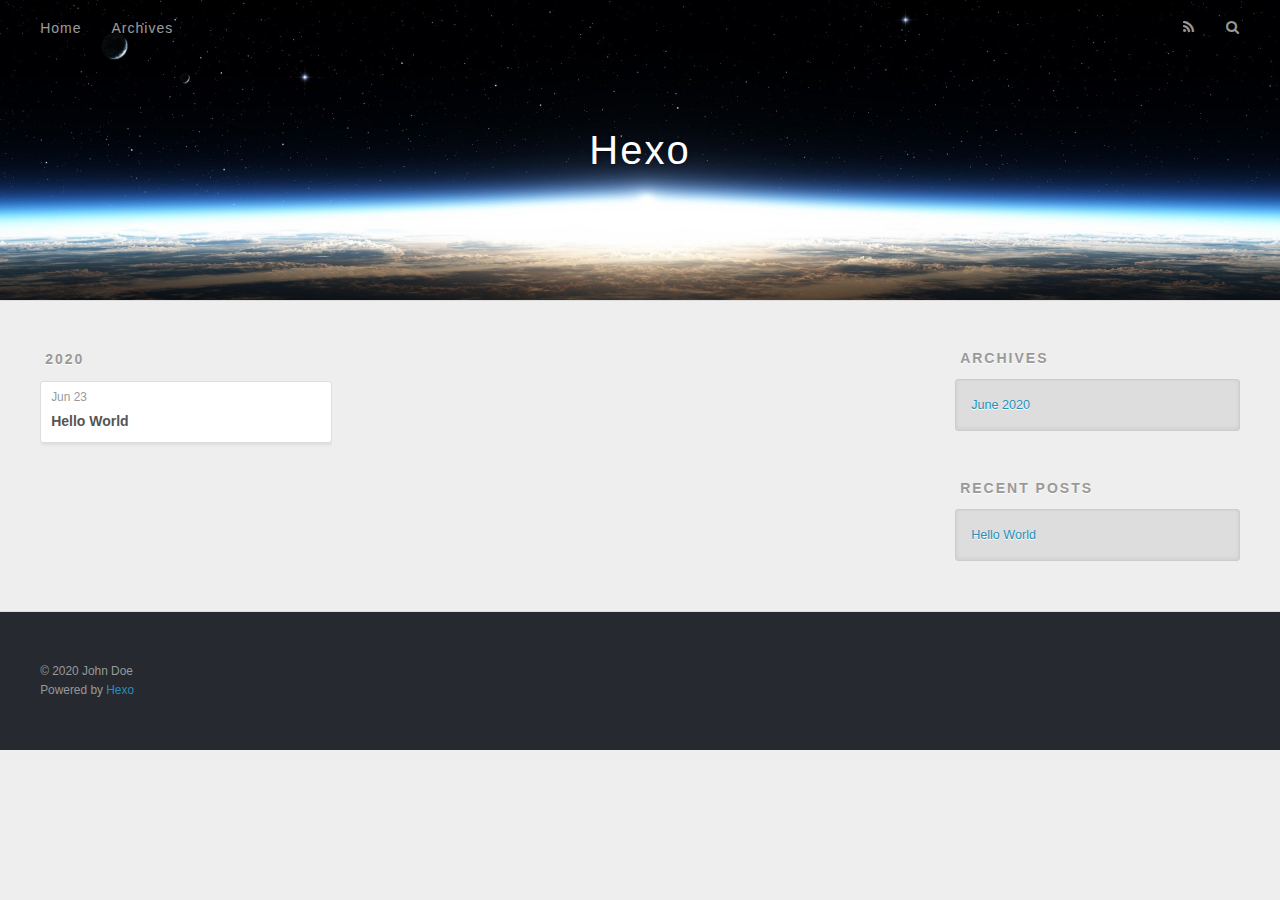
==== archives/index.html @ 2098b584 "Site updated: 2020-06-23 11:14:37" ====
<!DOCTYPE html>
<html>
<head>
  <meta charset="utf-8">
  

  
  <title>Archives | Hexo</title>
  <meta name="viewport" content="width=device-width, initial-scale=1, maximum-scale=1">
  <meta property="og:type" content="website">
<meta property="og:title" content="Hexo">
<meta property="og:url" content="http://yoursite.com/archives/index.html">
<meta property="og:site_name" content="Hexo">
<meta property="og:locale" content="en_US">
<meta property="article:author" content="John Doe">
<meta name="twitter:card" content="summary">
  
    <link rel="alternate" href="/atom.xml" title="Hexo" type="application/atom+xml">
  
  
    <link rel="icon" href="/favicon.png">
  
  
    <link href="//fonts.googleapis.com/css?family=Source+Code+Pro" rel="stylesheet" type="text/css">
  
  
<link rel="stylesheet" href="/css/style.css">

<meta name="generator" content="Hexo 4.2.1"></head>

<body>
  <div id="container">
    <div id="wrap">
      <header id="header">
  <div id="banner"></div>
  <div id="header-outer" class="outer">
    <div id="header-title" class="inner">
      <h1 id="logo-wrap">
        <a href="/" id="logo">Hexo</a>
      </h1>
      
    </div>
    <div id="header-inner" class="inner">
      <nav id="main-nav">
        <a id="main-nav-toggle" class="nav-icon"></a>
        
          <a class="main-nav-link" href="/">Home</a>
        
          <a class="main-nav-link" href="/archives">Archives</a>
        
      </nav>
      <nav id="sub-nav">
        
          <a id="nav-rss-link" class="nav-icon" href="/atom.xml" title="RSS Feed"></a>
        
        <a id="nav-search-btn" class="nav-icon" title="Search"></a>
      </nav>
      <div id="search-form-wrap">
        <form action="//google.com/search" method="get" accept-charset="UTF-8" class="search-form"><input type="search" name="q" class="search-form-input" placeholder="Search"><button type="submit" class="search-form-submit">&#xF002;</button><input type="hidden" name="sitesearch" value="http://yoursite.com"></form>
      </div>
    </div>
  </div>
</header>
      <div class="outer">
        <section id="main">
  
  
    
    
      
      
      <section class="archives-wrap">
        <div class="archive-year-wrap">
          <a href="/archives/2020" class="archive-year">2020</a>
        </div>
        <div class="archives">
    
    <article class="archive-article archive-type-post">
  <div class="archive-article-inner">
    <header class="archive-article-header">
      <a href="/2020/06/23/hello-world/" class="archive-article-date">
  <time datetime="2020-06-23T03:01:48.785Z" itemprop="datePublished">Jun 23</time>
</a>
      
  
    <h1 itemprop="name">
      <a class="archive-article-title" href="/2020/06/23/hello-world/">Hello World</a>
    </h1>
  

    </header>
  </div>
</article>
  
  
    </div></section>
  


</section>
        
          <aside id="sidebar">
  
    

  
    

  
    
  
    
  <div class="widget-wrap">
    <h3 class="widget-title">Archives</h3>
    <div class="widget">
      <ul class="archive-list"><li class="archive-list-item"><a class="archive-list-link" href="/archives/2020/06/">June 2020</a></li></ul>
    </div>
  </div>


  
    
  <div class="widget-wrap">
    <h3 class="widget-title">Recent Posts</h3>
    <div class="widget">
      <ul>
        
          <li>
            <a href="/2020/06/23/hello-world/">Hello World</a>
          </li>
        
      </ul>
    </div>
  </div>

  
</aside>
        
      </div>
      <footer id="footer">
  
  <div class="outer">
    <div id="footer-info" class="inner">
      &copy; 2020 John Doe<br>
      Powered by <a href="http://hexo.io/" target="_blank">Hexo</a>
    </div>
  </div>
</footer>
    </div>
    <nav id="mobile-nav">
  
    <a href="/" class="mobile-nav-link">Home</a>
  
    <a href="/archives" class="mobile-nav-link">Archives</a>
  
</nav>
    

<script src="//ajax.googleapis.com/ajax/libs/jquery/2.0.3/jquery.min.js"></script>


  
<link rel="stylesheet" href="/fancybox/jquery.fancybox.css">

  
<script src="/fancybox/jquery.fancybox.pack.js"></script>




<script src="/js/script.js"></script>




  </div>
</body>
</html>
---- css/style.css ----
body {
  width: 100%;
}
body:before,
body:after {
  content: "";
  display: table;
}
body:after {
  clear: both;
}
html,
body,
div,
span,
applet,
object,
iframe,
h1,
h2,
h3,
h4,
h5,
h6,
p,
blockquote,
pre,
a,
abbr,
acronym,
address,
big,
cite,
code,
del,
dfn,
em,
img,
ins,
kbd,
q,
s,
samp,
small,
strike,
strong,
sub,
sup,
tt,
var,
dl,
dt,
dd,
ol,
ul,
li,
fieldset,
form,
label,
legend,
table,
caption,
tbody,
tfoot,
thead,
tr,
th,
td {
  margin: 0;
  padding: 0;
  border: 0;
  outline: 0;
  font-weight: inherit;
  font-style: inherit;
  font-family: inherit;
  font-size: 100%;
  vertical-align: baseline;
}
body {
  line-height: 1;
  color: #000;
  background: #fff;
}
ol,
ul {
  list-style: none;
}
table {
  border-collapse: separate;
  border-spacing: 0;
  vertical-align: middle;
}
caption,
th,
td {
  text-align: left;
  font-weight: normal;
  vertical-align: middle;
}
a img {
  border: none;
}
input,
button {
  margin: 0;
  padding: 0;
}
input::-moz-focus-inner,
button::-moz-focus-inner {
  border: 0;
  padding: 0;
}
@font-face {
  font-family: FontAwesome;
  font-style: normal;
  font-weight: normal;
  src: url("fonts/fontawesome-webfont.eot?v=#4.0.3");
  src: url("fonts/fontawesome-webfont.eot?#iefix&v=#4.0.3") format("embedded-opentype"), url("fonts/fontawesome-webfont.woff?v=#4.0.3") format("woff"), url("fonts/fontawesome-webfont.ttf?v=#4.0.3") format("truetype"), url("fonts/fontawesome-webfont.svg#fontawesomeregular?v=#4.0.3") format("svg");
}
html,
body,
#container {
  height: 100%;
}
body {
  background: #eee;
  font: 14px -apple-system, BlinkMacSystemFont, "Segoe UI", "Roboto", "Oxygen", "Ubuntu", "Cantarell", "Fira Sans", "Droid Sans", "Helvetica Neue", sans-serif;
  -webkit-text-size-adjust: 100%;
}
.outer {
  max-width: 1220px;
  margin: 0 auto;
  padding: 0 20px;
}
.outer:before,
.outer:after {
  content: "";
  display: table;
}
.outer:after {
  clear: both;
}
.inner {
  display: inline;
  float: left;
  width: 98.33333333333333%;
  margin: 0 0.833333333333333%;
}
.left,
.alignleft {
  float: left;
}
.right,
.alignright {
  float: right;
}
.clear {
  clear: both;
}
#container {
  position: relative;
}
.mobile-nav-on {
  overflow: hidden;
}
#wrap {
  height: 100%;
  width: 100%;
  position: absolute;
  top: 0;
  left: 0;
  -webkit-transition: 0.2s ease-out;
  -moz-transition: 0.2s ease-out;
  -ms-transition: 0.2s ease-out;
  transition: 0.2s ease-out;
  z-index: 1;
  background: #eee;
}
.mobile-nav-on #wrap {
  left: 280px;
}
@media screen and (min-width: 768px) {
  #main {
    display: inline;
    float: left;
    width: 73.33333333333333%;
    margin: 0 0.833333333333333%;
  }
}
.article-date,
.article-category-link,
.archive-year,
.widget-title {
  text-decoration: none;
  text-transform: uppercase;
  letter-spacing: 2px;
  color: #999;
  margin-bottom: 1em;
  margin-left: 5px;
  line-height: 1em;
  text-shadow: 0 1px #fff;
  font-weight: bold;
}
.article-inner,
.archive-article-inner {
  background: #fff;
  -webkit-box-shadow: 1px 2px 3px #ddd;
  box-shadow: 1px 2px 3px #ddd;
  border: 1px solid #ddd;
  border-radius: 3px;
}
.article-entry h1,
.widget h1 {
  font-size: 2em;
}
.article-entry h2,
.widget h2 {
  font-size: 1.5em;
}
.article-entry h3,
.widget h3 {
  font-size: 1.3em;
}
.article-entry h4,
.widget h4 {
  font-size: 1.2em;
}
.article-entry h5,
.widget h5 {
  font-size: 1em;
}
.article-entry h6,
.widget h6 {
  font-size: 1em;
  color: #999;
}
.article-entry hr,
.widget hr {
  border: 1px dashed #ddd;
}
.article-entry strong,
.widget strong {
  font-weight: bold;
}
.article-entry em,
.widget em,
.article-entry cite,
.widget cite {
  font-style: italic;
}
.article-entry sup,
.widget sup,
.article-entry sub,
.widget sub {
  font-size: 0.75em;
  line-height: 0;
  position: relative;
  vertical-align: baseline;
}
.article-entry sup,
.widget sup {
  top: -0.5em;
}
.article-entry sub,
.widget sub {
  bottom: -0.2em;
}
.article-entry small,
.widget small {
  font-size: 0.85em;
}
.article-entry acronym,
.widget acronym,
.article-entry abbr,
.widget abbr {
  border-bottom: 1px dotted;
}
.article-entry ul,
.widget ul,
.article-entry ol,
.widget ol,
.article-entry dl,
.widget dl {
  margin: 0 20px;
  line-height: 1.6em;
}
.article-entry ul ul,
.widget ul ul,
.article-entry ol ul,
.widget ol ul,
.article-entry ul ol,
.widget ul ol,
.article-entry ol ol,
.widget ol ol {
  margin-top: 0;
  margin-bottom: 0;
}
.article-entry ul,
.widget ul {
  list-style: disc;
}
.article-entry ol,
.widget ol {
  list-style: decimal;
}
.article-entry dt,
.widget dt {
  font-weight: bold;
}
#header {
  height: 300px;
  position: relative;
  border-bottom: 1px solid #ddd;
}
#header:before,
#header:after {
  content: "";
  position: absolute;
  left: 0;
  right: 0;
  height: 40px;
}
#header:before {
  top: 0;
  background: -webkit-linear-gradient(rgba(0,0,0,0.2), transparent);
  background: -moz-linear-gradient(rgba(0,0,0,0.2), transparent);
  background: -ms-linear-gradient(rgba(0,0,0,0.2), transparent);
  background: linear-gradient(rgba(0,0,0,0.2), transparent);
}
#header:after {
  bottom: 0;
  background: -webkit-linear-gradient(transparent, rgba(0,0,0,0.2));
  background: -moz-linear-gradient(transparent, rgba(0,0,0,0.2));
  background: -ms-linear-gradient(transparent, rgba(0,0,0,0.2));
  background: linear-gradient(transparent, rgba(0,0,0,0.2));
}
#header-outer {
  height: 100%;
  position: relative;
}
#header-inner {
  position: relative;
  overflow: hidden;
}
#banner {
  position: absolute;
  top: 0;
  left: 0;
  width: 100%;
  height: 100%;
  background: url("images/banner.jpg") center #000;
  -webkit-background-size: cover;
  -moz-background-size: cover;
  background-size: cover;
  z-index: -1;
}
#header-title {
  text-align: center;
  height: 40px;
  position: absolute;
  top: 50%;
  left: 0;
  margin-top: -20px;
}
#logo,
#subtitle {
  text-decoration: none;
  color: #fff;
  font-weight: 300;
  text-shadow: 0 1px 4px rgba(0,0,0,0.3);
}
#logo {
  font-size: 40px;
  line-height: 40px;
  letter-spacing: 2px;
}
#subtitle {
  font-size: 16px;
  line-height: 16px;
  letter-spacing: 1px;
}
#subtitle-wrap {
  margin-top: 16px;
}
#main-nav {
  float: left;
  margin-left: -15px;
}
.nav-icon,
.main-nav-link {
  float: left;
  color: #fff;
  opacity: 0.6;
  text-decoration: none;
  text-shadow: 0 1px rgba(0,0,0,0.2);
  -webkit-transition: opacity 0.2s;
  -moz-transition: opacity 0.2s;
  -ms-transition: opacity 0.2s;
  transition: opacity 0.2s;
  display: block;
  padding: 20px 15px;
}
.nav-icon:hover,
.main-nav-link:hover {
  opacity: 1;
}
.nav-icon {
  font-family: FontAwesome;
  text-align: center;
  font-size: 14px;
  width: 14px;
  height: 14px;
  padding: 20px 15px;
  position: relative;
  cursor: pointer;
}
.main-nav-link {
  font-weight: 300;
  letter-spacing: 1px;
}
@media screen and (max-width: 479px) {
  .main-nav-link {
    display: none;
  }
}
#main-nav-toggle {
  display: none;
}
#main-nav-toggle:before {
  content: "\f0c9";
}
@media screen and (max-width: 479px) {
  #main-nav-toggle {
    display: block;
  }
}
#sub-nav {
  float: right;
  margin-right: -15px;
}
#nav-rss-link:before {
  content: "\f09e";
}
#nav-search-btn:before {
  content: "\f002";
}
#search-form-wrap {
  position: absolute;
  top: 15px;
  width: 150px;
  height: 30px;
  right: -150px;
  opacity: 0;
  -webkit-transition: 0.2s ease-out;
  -moz-transition: 0.2s ease-out;
  -ms-transition: 0.2s ease-out;
  transition: 0.2s ease-out;
}
#search-form-wrap.on {
  opacity: 1;
  right: 0;
}
@media screen and (max-width: 479px) {
  #search-form-wrap {
    width: 100%;
    right: -100%;
  }
}
.search-form {
  position: absolute;
  top: 0;
  left: 0;
  right: 0;
  background: #fff;
  padding: 5px 15px;
  border-radius: 15px;
  -webkit-box-shadow: 0 0 10px rgba(0,0,0,0.3);
  box-shadow: 0 0 10px rgba(0,0,0,0.3);
}
.search-form-input {
  border: none;
  background: none;
  color: #555;
  width: 100%;
  font: 13px -apple-system, BlinkMacSystemFont, "Segoe UI", "Roboto", "Oxygen", "Ubuntu", "Cantarell", "Fira Sans", "Droid Sans", "Helvetica Neue", sans-serif;
  outline: none;
}
.search-form-input::-webkit-search-results-decoration,
.search-form-input::-webkit-search-cancel-button {
  -webkit-appearance: none;
}
.search-form-submit {
  position: absolute;
  top: 50%;
  right: 10px;
  margin-top: -7px;
  font: 13px FontAwesome;
  border: none;
  background: none;
  color: #bbb;
  cursor: pointer;
}
.search-form-submit:hover,
.search-form-submit:focus {
  color: #777;
}
.article {
  margin: 50px 0;
}
.article-inner {
  overflow: hidden;
}
.article-meta:before,
.article-meta:after {
  content: "";
  display: table;
}
.article-meta:after {
  clear: both;
}
.article-date {
  float: left;
}
.article-category {
  float: left;
  line-height: 1em;
  color: #ccc;
  text-shadow: 0 1px #fff;
  margin-left: 8px;
}
.article-category:before {
  content: "\2022";
}
.article-category-link {
  margin: 0 12px 1em;
}
.article-header {
  padding: 20px 20px 0;
}
.article-title {
  text-decoration: none;
  font-size: 2em;
  font-weight: bold;
  color: #555;
  line-height: 1.1em;
  -webkit-transition: color 0.2s;
  -moz-transition: color 0.2s;
  -ms-transition: color 0.2s;
  transition: color 0.2s;
}
a.article-title:hover {
  color: #258fb8;
}
.article-entry {
  color: #555;
  padding: 0 20px;
}
.article-entry:before,
.article-entry:after {
  content: "";
  display: table;
}
.article-entry:after {
  clear: both;
}
.article-entry p,
.article-entry table {
  line-height: 1.6em;
  margin: 1.6em 0;
}
.article-entry h1,
.article-entry h2,
.article-entry h3,
.article-entry h4,
.article-entry h5,
.article-entry h6 {
  font-weight: bold;
}
.article-entry h1,
.article-entry h2,
.article-entry h3,
.article-entry h4,
.article-entry h5,
.article-entry h6 {
  line-height: 1.1em;
  margin: 1.1em 0;
}
.article-entry a {
  color: #258fb8;
  text-decoration: none;
}
.article-entry a:hover {
  text-decoration: underline;
}
.article-entry ul,
.article-entry ol,
.article-entry dl {
  margin-top: 1.6em;
  margin-bottom: 1.6em;
}
.article-entry img,
.article-entry video {
  max-width: 100%;
  height: auto;
  display: block;
  margin: auto;
}
.article-entry iframe {
  border: none;
}
.article-entry table {
  width: 100%;
  border-collapse: collapse;
  border-spacing: 0;
}
.article-entry th {
  font-weight: bold;
  border-bottom: 3px solid #ddd;
  padding-bottom: 0.5em;
}
.article-entry td {
  border-bottom: 1px solid #ddd;
  padding: 10px 0;
}
.article-entry blockquote {
  font-family: Georgia, "Times New Roman", serif;
  font-size: 1.4em;
  margin: 1.6em 20px;
  text-align: center;
}
.article-entry blockquote footer {
  font-size: 14px;
  margin: 1.6em 0;
  font-family: -apple-system, BlinkMacSystemFont, "Segoe UI", "Roboto", "Oxygen", "Ubuntu", "Cantarell", "Fira Sans", "Droid Sans", "Helvetica Neue", sans-serif;
}
.article-entry blockquote footer cite:before {
  content: "—";
  padding: 0 0.5em;
}
.article-entry .pullquote {
  text-align: left;
  width: 45%;
  margin: 0;
}
.article-entry .pullquote.left {
  margin-left: 0.5em;
  margin-right: 1em;
}
.article-entry .pullquote.right {
  margin-right: 0.5em;
  margin-left: 1em;
}
.article-entry .caption {
  color: #999;
  display: block;
  font-size: 0.9em;
  margin-top: 0.5em;
  position: relative;
  text-align: center;
}
.article-entry .video-container {
  position: relative;
  padding-top: 56.25%;
  height: 0;
  overflow: hidden;
}
.article-entry .video-container iframe,
.article-entry .video-container object,
.article-entry .video-container embed {
  position: absolute;
  top: 0;
  left: 0;
  width: 100%;
  height: 100%;
  margin-top: 0;
}
.article-more-link a {
  display: inline-block;
  line-height: 1em;
  padding: 6px 15px;
  border-radius: 15px;
  background: #eee;
  color: #999;
  text-shadow: 0 1px #fff;
  text-decoration: none;
}
.article-more-link a:hover {
  background: #258fb8;
  color: #fff;
  text-decoration: none;
  text-shadow: 0 1px #1e7293;
}
.article-footer {
  font-size: 0.85em;
  line-height: 1.6em;
  border-top: 1px solid #ddd;
  padding-top: 1.6em;
  margin: 0 20px 20px;
}
.article-footer:before,
.article-footer:after {
  content: "";
  display: table;
}
.article-footer:after {
  clear: both;
}
.article-footer a {
  color: #999;
  text-decoration: none;
}
.article-footer a:hover {
  color: #555;
}
.article-tag-list-item {
  float: left;
  margin-right: 10px;
}
.article-tag-list-link:before {
  content: "#";
}
.article-comment-link {
  float: right;
}
.article-comment-link:before {
  content: "\f075";
  font-family: FontAwesome;
  padding-right: 8px;
}
.article-share-link {
  cursor: pointer;
  float: right;
  margin-left: 20px;
}
.article-share-link:before {
  content: "\f064";
  font-family: FontAwesome;
  padding-right: 6px;
}
#article-nav {
  position: relative;
}
#article-nav:before,
#article-nav:after {
  content: "";
  display: table;
}
#article-nav:after {
  clear: both;
}
@media screen and (min-width: 768px) {
  #article-nav {
    margin: 50px 0;
  }
  #article-nav:before {
    width: 8px;
    height: 8px;
    position: absolute;
    top: 50%;
    left: 50%;
    margin-top: -4px;
    margin-left: -4px;
    content: "";
    border-radius: 50%;
    background: #ddd;
    -webkit-box-shadow: 0 1px 2px #fff;
    box-shadow: 0 1px 2px #fff;
  }
}
.article-nav-link-wrap {
  text-decoration: none;
  text-shadow: 0 1px #fff;
  color: #999;
  -webkit-box-sizing: border-box;
  -moz-box-sizing: border-box;
  box-sizing: border-box;
  margin-top: 50px;
  text-align: center;
  display: block;
}
.article-nav-link-wrap:hover {
  color: #555;
}
@media screen and (min-width: 768px) {
  .article-nav-link-wrap {
    width: 50%;
    margin-top: 0;
  }
}
@media screen and (min-width: 768px) {
  #article-nav-newer {
    float: left;
    text-align: right;
    padding-right: 20px;
  }
}
@media screen and (min-width: 768px) {
  #article-nav-older {
    float: right;
    text-align: left;
    padding-left: 20px;
  }
}
.article-nav-caption {
  text-transform: uppercase;
  letter-spacing: 2px;
  color: #ddd;
  line-height: 1em;
  font-weight: bold;
}
#article-nav-newer .article-nav-caption {
  margin-right: -2px;
}
.article-nav-title {
  font-size: 0.85em;
  line-height: 1.6em;
  margin-top: 0.5em;
}
.article-share-box {
  position: absolute;
  display: none;
  background: #fff;
  -webkit-box-shadow: 1px 2px 10px rgba(0,0,0,0.2);
  box-shadow: 1px 2px 10px rgba(0,0,0,0.2);
  border-radius: 3px;
  margin-left: -145px;
  overflow: hidden;
  z-index: 1;
}
.article-share-box.on {
  display: block;
}
.article-share-input {
  width: 100%;
  background: none;
  -webkit-box-sizing: border-box;
  -moz-box-sizing: border-box;
  box-sizing: border-box;
  font: 14px -apple-system, BlinkMacSystemFont, "Segoe UI", "Roboto", "Oxygen", "Ubuntu", "Cantarell", "Fira Sans", "Droid Sans", "Helvetica Neue", sans-serif;
  padding: 0 15px;
  color: #555;
  outline: none;
  border: 1px solid #ddd;
  border-radius: 3px 3px 0 0;
  height: 36px;
  line-height: 36px;
}
.article-share-links {
  background: #eee;
}
.article-share-links:before,
.article-share-links:after {
  content: "";
  display: table;
}
.article-share-links:after {
  clear: both;
}
.article-share-twitter,
.article-share-facebook,
.article-share-pinterest,
.article-share-google {
  width: 50px;
  height: 36px;
  display: block;
  float: left;
  position: relative;
  color: #999;
  text-shadow: 0 1px #fff;
}
.article-share-twitter:before,
.article-share-facebook:before,
.article-share-pinterest:before,
.article-share-google:before {
  font-size: 20px;
  font-family: FontAwesome;
  width: 20px;
  height: 20px;
  position: absolute;
  top: 50%;
  left: 50%;
  margin-top: -10px;
  margin-left: -10px;
  text-align: center;
}
.article-share-twitter:hover,
.article-share-facebook:hover,
.article-share-pinterest:hover,
.article-share-google:hover {
  color: #fff;
}
.article-share-twitter:before {
  content: "\f099";
}
.article-share-twitter:hover {
  background: #00aced;
  text-shadow: 0 1px #008abe;
}
.article-share-facebook:before {
  content: "\f09a";
}
.article-share-facebook:hover {
  background: #3b5998;
  text-shadow: 0 1px #2f477a;
}
.article-share-pinterest:before {
  content: "\f0d2";
}
.article-share-pinterest:hover {
  background: #cb2027;
  text-shadow: 0 1px #a21a1f;
}
.article-share-google:before {
  content: "\f0d5";
}
.article-share-google:hover {
  background: #dd4b39;
  text-shadow: 0 1px #be3221;
}
.article-gallery {
  background: #000;
  position: relative;
}
.article-gallery-photos {
  position: relative;
  overflow: hidden;
}
.article-gallery-img {
  display: none;
  max-width: 100%;
}
.article-gallery-img:first-child {
  display: block;
}
.article-gallery-img.loaded {
  position: absolute;
  display: block;
}
.article-gallery-img img {
  display: block;
  max-width: 100%;
  margin: 0 auto;
}
#comments {
  background: #fff;
  -webkit-box-shadow: 1px 2px 3px #ddd;
  box-shadow: 1px 2px 3px #ddd;
  padding: 20px;
  border: 1px solid #ddd;
  border-radius: 3px;
  margin: 50px 0;
}
#comments a {
  color: #258fb8;
}
.archives-wrap {
  margin: 50px 0;
}
.archives:before,
.archives:after {
  content: "";
  display: table;
}
.archives:after {
  clear: both;
}
.archive-year-wrap {
  margin-bottom: 1em;
}
.archives {
  -webkit-column-gap: 10px;
  -moz-column-gap: 10px;
  column-gap: 10px;
}
@media screen and (min-width: 480px) and (max-width: 767px) {
  .archives {
    -webkit-column-count: 2;
    -moz-column-count: 2;
    column-count: 2;
  }
}
@media screen and (min-width: 768px) {
  .archives {
    -webkit-column-count: 3;
    -moz-column-count: 3;
    column-count: 3;
  }
}
.archive-article {
  -webkit-column-break-inside: avoid;
  page-break-inside: avoid;
  overflow: hidden;
  break-inside: avoid-column;
}
.archive-article-inner {
  padding: 10px;
  margin-bottom: 15px;
}
.archive-article-title {
  text-decoration: none;
  font-weight: bold;
  color: #555;
  -webkit-transition: color 0.2s;
  -moz-transition: color 0.2s;
  -ms-transition: color 0.2s;
  transition: color 0.2s;
  line-height: 1.6em;
}
.archive-article-title:hover {
  color: #258fb8;
}
.archive-article-footer {
  margin-top: 1em;
}
.archive-article-date {
  color: #999;
  text-decoration: none;
  font-size: 0.85em;
  line-height: 1em;
  margin-bottom: 0.5em;
  display: block;
}
#page-nav {
  margin: 50px auto;
  background: #fff;
  -webkit-box-shadow: 1px 2px 3px #ddd;
  box-shadow: 1px 2px 3px #ddd;
  border: 1px solid #ddd;
  border-radius: 3px;
  text-align: center;
  color: #999;
  overflow: hidden;
}
#page-nav:before,
#page-nav:after {
  content: "";
  display: table;
}
#page-nav:after {
  clear: both;
}
#page-nav a,
#page-nav span {
  padding: 10px 20px;
  line-height: 1;
  height: 2ex;
}
#page-nav a {
  color: #999;
  text-decoration: none;
}
#page-nav a:hover {
  background: #999;
  color: #fff;
}
#page-nav .prev {
  float: left;
}
#page-nav .next {
  float: right;
}
#page-nav .page-number {
  display: inline-block;
}
@media screen and (max-width: 479px) {
  #page-nav .page-number {
    display: none;
  }
}
#page-nav .current {
  color: #555;
  font-weight: bold;
}
#page-nav .space {
  color: #ddd;
}
#footer {
  background: #262a30;
  padding: 50px 0;
  border-top: 1px solid #ddd;
  color: #999;
}
#footer a {
  color: #258fb8;
  text-decoration: none;
}
#footer a:hover {
  text-decoration: underline;
}
#footer-info {
  line-height: 1.6em;
  font-size: 0.85em;
}
.article-entry pre,
.article-entry .highlight {
  background: #2d2d2d;
  margin: 0 -20px;
  padding: 15px 20px;
  border-style: solid;
  border-color: #ddd;
  border-width: 1px 0;
  overflow: auto;
  color: #ccc;
  line-height: 22.400000000000002px;
}
.article-entry .highlight .gutter pre,
.article-entry .gist .gist-file .gist-data .line-numbers {
  color: #666;
  font-size: 0.85em;
}
.article-entry pre,
.article-entry code {
  font-family: "Source Code Pro", Consolas, Monaco, Menlo, Consolas, monospace;
}
.article-entry code {
  background: #eee;
  text-shadow: 0 1px #fff;
  padding: 0 0.3em;
}
.article-entry pre code {
  background: none;
  text-shadow: none;
  padding: 0;
}
.article-entry .highlight pre {
  border: none;
  margin: 0;
  padding: 0;
}
.article-entry .highlight table {
  margin: 0;
  width: auto;
}
.article-entry .highlight td {
  border: none;
  padding: 0;
}
.article-entry .highlight figcaption {
  font-size: 0.85em;
  color: #999;
  line-height: 1em;
  margin-bottom: 1em;
}
.article-entry .highlight figcaption:before,
.article-entry .highlight figcaption:after {
  content: "";
  display: table;
}
.article-entry .highlight figcaption:after {
  clear: both;
}
.article-entry .highlight figcaption a {
  float: right;
}
.article-entry .highlight .gutter pre {
  text-align: right;
  padding-right: 20px;
}
.article-entry .highlight .line {
  height: 22.400000000000002px;
}
.article-entry .highlight .line.marked {
  background: #515151;
}
.article-entry .gist {
  margin: 0 -20px;
  border-style: solid;
  border-color: #ddd;
  border-width: 1px 0;
  background: #2d2d2d;
  padding: 15px 20px 15px 0;
}
.article-entry .gist .gist-file {
  border: none;
  font-family: "Source Code Pro", Consolas, Monaco, Menlo, Consolas, monospace;
  margin: 0;
}
.article-entry .gist .gist-file .gist-data {
  background: none;
  border: none;
}
.article-entry .gist .gist-file .gist-data .line-numbers {
  background: none;
  border: none;
  padding: 0 20px 0 0;
}
.article-entry .gist .gist-file .gist-data .line-data {
  padding: 0 !important;
}
.article-entry .gist .gist-file .highlight {
  margin: 0;
  padding: 0;
  border: none;
}
.article-entry .gist .gist-file .gist-meta {
  background: #2d2d2d;
  color: #999;
  font: 0.85em -apple-system, BlinkMacSystemFont, "Segoe UI", "Roboto", "Oxygen", "Ubuntu", "Cantarell", "Fira Sans", "Droid Sans", "Helvetica Neue", sans-serif;
  text-shadow: 0 0;
  padding: 0;
  margin-top: 1em;
  margin-left: 20px;
}
.article-entry .gist .gist-file .gist-meta a {
  color: #258fb8;
  font-weight: normal;
}
.article-entry .gist .gist-file .gist-meta a:hover {
  text-decoration: underline;
}
pre .comment,
pre .title {
  color: #999;
}
pre .variable,
pre .attribute,
pre .tag,
pre .regexp,
pre .ruby .constant,
pre .xml .tag .title,
pre .xml .pi,
pre .xml .doctype,
pre .html .doctype,
pre .css .id,
pre .css .class,
pre .css .pseudo {
  color: #f2777a;
}
pre .number,
pre .preprocessor,
pre .built_in,
pre .literal,
pre .params,
pre .constant {
  color: #f99157;
}
pre .class,
pre .ruby .class .title,
pre .css .rules .attribute {
  color: #9c9;
}
pre .string,
pre .value,
pre .inheritance,
pre .header,
pre .ruby .symbol,
pre .xml .cdata {
  color: #9c9;
}
pre .css .hexcolor {
  color: #6cc;
}
pre .function,
pre .python .decorator,
pre .python .title,
pre .ruby .function .title,
pre .ruby .title .keyword,
pre .perl .sub,
pre .javascript .title,
pre .coffeescript .title {
  color: #69c;
}
pre .keyword,
pre .javascript .function {
  color: #c9c;
}
@media screen and (max-width: 479px) {
  #mobile-nav {
    position: absolute;
    top: 0;
    left: 0;
    width: 280px;
    height: 100%;
    background: #191919;
    border-right: 1px solid #fff;
  }
}
@media screen and (max-width: 479px) {
  .mobile-nav-link {
    display: block;
    color: #999;
    text-decoration: none;
    padding: 15px 20px;
    font-weight: bold;
  }
  .mobile-nav-link:hover {
    color: #fff;
  }
}
@media screen and (min-width: 768px) {
  #sidebar {
    display: inline;
    float: left;
    width: 23.333333333333332%;
    margin: 0 0.833333333333333%;
  }
}
.widget-wrap {
  margin: 50px 0;
}
.widget {
  color: #777;
  text-shadow: 0 1px #fff;
  background: #ddd;
  -webkit-box-shadow: 0 -1px 4px #ccc inset;
  box-shadow: 0 -1px 4px #ccc inset;
  border: 1px solid #ccc;
  padding: 15px;
  border-radius: 3px;
}
.widget a {
  color: #258fb8;
  text-decoration: none;
}
.widget a:hover {
  text-decoration: underline;
}
.widget ul ul,
.widget ol ul,
.widget dl ul,
.widget ul ol,
.widget ol ol,
.widget dl ol,
.widget ul dl,
.widget ol dl,
.widget dl dl {
  margin-left: 15px;
  list-style: disc;
}
.widget {
  line-height: 1.6em;
  word-wrap: break-word;
  font-size: 0.9em;
}
.widget ul,
.widget ol {
  list-style: none;
  margin: 0;
}
.widget ul ul,
.widget ol ul,
.widget ul ol,
.widget ol ol {
  margin: 0 20px;
}
.widget ul ul,
.widget ol ul {
  list-style: disc;
}
.widget ul ol,
.widget ol ol {
  list-style: decimal;
}
.category-list-count,
.tag-list-count,
.archive-list-count {
  padding-left: 5px;
  color: #999;
  font-size: 0.85em;
}
.category-list-count:before,
.tag-list-count:before,
.archive-list-count:before {
  content: "(";
}
.category-list-count:after,
.tag-list-count:after,
.archive-list-count:after {
  content: ")";
}
.tagcloud a {
  margin-right: 5px;
  display: inline-block;
}
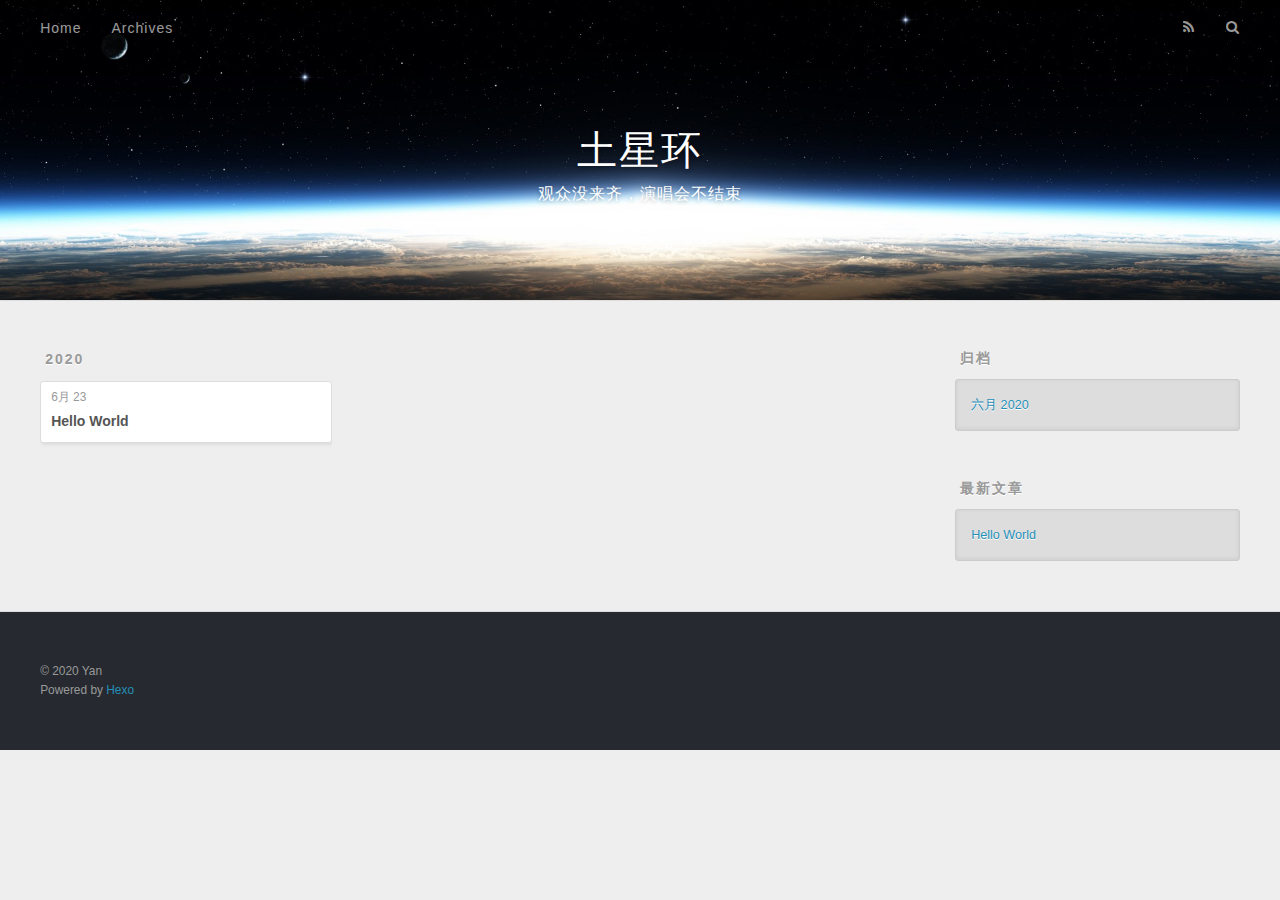
==== commit 07bd119a: "Site updated: 2020-06-23 11:27:29" ====
--- a/archives/index.html
+++ b/archives/index.html
@@ -5,17 +5,17 @@
   
 
   
-  <title>Archives | Hexo</title>
+  <title>归档 | 土星环</title>
   <meta name="viewport" content="width=device-width, initial-scale=1, maximum-scale=1">
   <meta property="og:type" content="website">
-<meta property="og:title" content="Hexo">
+<meta property="og:title" content="土星环">
 <meta property="og:url" content="http://yoursite.com/archives/index.html">
-<meta property="og:site_name" content="Hexo">
-<meta property="og:locale" content="en_US">
-<meta property="article:author" content="John Doe">
+<meta property="og:site_name" content="土星环">
+<meta property="og:locale" content="zh_CN">
+<meta property="article:author" content="Yan">
 <meta name="twitter:card" content="summary">
   
-    <link rel="alternate" href="/atom.xml" title="Hexo" type="application/atom+xml">
+    <link rel="alternate" href="/atom.xml" title="土星环" type="application/atom+xml">
   
   
     <link rel="icon" href="/favicon.png">
@@ -36,8 +36,12 @@
   <div id="header-outer" class="outer">
     <div id="header-title" class="inner">
       <h1 id="logo-wrap">
-        <a href="/" id="logo">Hexo</a>
+        <a href="/" id="logo">土星环</a>
       </h1>
+      
+        <h2 id="subtitle-wrap">
+          <a href="/" id="subtitle">观众没来齐，演唱会不结束</a>
+        </h2>
       
     </div>
     <div id="header-inner" class="inner">
@@ -53,7 +57,7 @@
         
           <a id="nav-rss-link" class="nav-icon" href="/atom.xml" title="RSS Feed"></a>
         
-        <a id="nav-search-btn" class="nav-icon" title="Search"></a>
+        <a id="nav-search-btn" class="nav-icon" title="搜索"></a>
       </nav>
       <div id="search-form-wrap">
         <form action="//google.com/search" method="get" accept-charset="UTF-8" class="search-form"><input type="search" name="q" class="search-form-input" placeholder="Search"><button type="submit" class="search-form-submit">&#xF002;</button><input type="hidden" name="sitesearch" value="http://yoursite.com"></form>
@@ -79,7 +83,7 @@
   <div class="archive-article-inner">
     <header class="archive-article-header">
       <a href="/2020/06/23/hello-world/" class="archive-article-date">
-  <time datetime="2020-06-23T03:01:48.785Z" itemprop="datePublished">Jun 23</time>
+  <time datetime="2020-06-23T03:01:48.785Z" itemprop="datePublished">6月 23</time>
 </a>
       
   
@@ -111,9 +115,9 @@
   
     
   <div class="widget-wrap">
-    <h3 class="widget-title">Archives</h3>
+    <h3 class="widget-title">归档</h3>
     <div class="widget">
-      <ul class="archive-list"><li class="archive-list-item"><a class="archive-list-link" href="/archives/2020/06/">June 2020</a></li></ul>
+      <ul class="archive-list"><li class="archive-list-item"><a class="archive-list-link" href="/archives/2020/06/">六月 2020</a></li></ul>
     </div>
   </div>
 
@@ -121,7 +125,7 @@
   
     
   <div class="widget-wrap">
-    <h3 class="widget-title">Recent Posts</h3>
+    <h3 class="widget-title">最新文章</h3>
     <div class="widget">
       <ul>
         
@@ -141,7 +145,7 @@
   
   <div class="outer">
     <div id="footer-info" class="inner">
-      &copy; 2020 John Doe<br>
+      &copy; 2020 Yan<br>
       Powered by <a href="http://hexo.io/" target="_blank">Hexo</a>
     </div>
   </div>
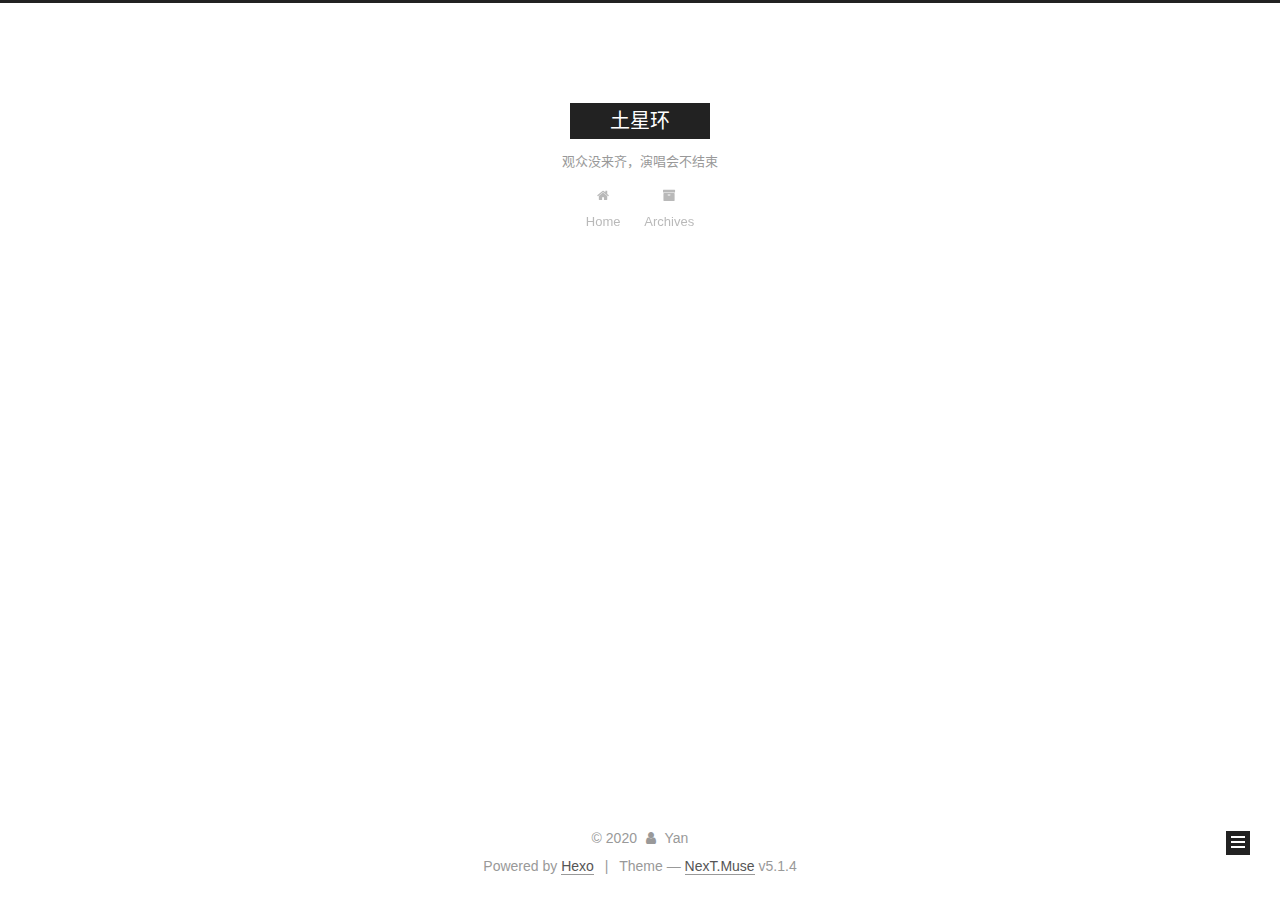
==== commit a6b96d1f: "Site updated: 2020-06-23 11:35:27" ====
--- a/archives/index.html
+++ b/archives/index.html
@@ -1,182 +1,551 @@
 <!DOCTYPE html>
-<html>
+
+
+
+  
+
+
+<html class="theme-next muse use-motion" lang="zh-CN">
 <head>
-  <meta charset="utf-8">
-  
-
-  
-  <title>归档 | 土星环</title>
-  <meta name="viewport" content="width=device-width, initial-scale=1, maximum-scale=1">
-  <meta property="og:type" content="website">
+  <meta charset="UTF-8"/>
+<meta http-equiv="X-UA-Compatible" content="IE=edge" />
+<meta name="viewport" content="width=device-width, initial-scale=1, maximum-scale=1"/>
+<meta name="theme-color" content="#222">
+
+
+
+
+
+
+
+
+
+<meta http-equiv="Cache-Control" content="no-transform" />
+<meta http-equiv="Cache-Control" content="no-siteapp" />
+
+
+
+
+
+
+
+
+
+
+
+
+
+
+
+
+  
+  
+  <link href="/lib/fancybox/source/jquery.fancybox.css?v=2.1.5" rel="stylesheet" type="text/css" />
+
+
+
+
+
+
+
+<link href="/lib/font-awesome/css/font-awesome.min.css?v=4.6.2" rel="stylesheet" type="text/css" />
+
+<link href="/css/main.css?v=5.1.4" rel="stylesheet" type="text/css" />
+
+
+  <link rel="apple-touch-icon" sizes="180x180" href="/images/apple-touch-icon-next.png?v=5.1.4">
+
+
+  <link rel="icon" type="image/png" sizes="32x32" href="/images/favicon-32x32-next.png?v=5.1.4">
+
+
+  <link rel="icon" type="image/png" sizes="16x16" href="/images/favicon-16x16-next.png?v=5.1.4">
+
+
+  <link rel="mask-icon" href="/images/logo.svg?v=5.1.4" color="#222">
+
+
+
+
+
+  <meta name="keywords" content="Hexo, NexT" />
+
+
+
+
+
+
+
+
+
+
+<meta property="og:type" content="website">
 <meta property="og:title" content="土星环">
 <meta property="og:url" content="http://yoursite.com/archives/index.html">
 <meta property="og:site_name" content="土星环">
 <meta property="og:locale" content="zh_CN">
 <meta property="article:author" content="Yan">
 <meta name="twitter:card" content="summary">
-  
-    <link rel="alternate" href="/atom.xml" title="土星环" type="application/atom+xml">
-  
-  
-    <link rel="icon" href="/favicon.png">
-  
-  
-    <link href="//fonts.googleapis.com/css?family=Source+Code+Pro" rel="stylesheet" type="text/css">
-  
-  
-<link rel="stylesheet" href="/css/style.css">
+
+
+
+<script type="text/javascript" id="hexo.configurations">
+  var NexT = window.NexT || {};
+  var CONFIG = {
+    root: '/',
+    scheme: 'Muse',
+    version: '5.1.4',
+    sidebar: {"position":"left","display":"post","offset":12,"b2t":false,"scrollpercent":false,"onmobile":false},
+    fancybox: true,
+    tabs: true,
+    motion: {"enable":true,"async":false,"transition":{"post_block":"fadeIn","post_header":"slideDownIn","post_body":"slideDownIn","coll_header":"slideLeftIn","sidebar":"slideUpIn"}},
+    duoshuo: {
+      userId: '0',
+      author: 'Author'
+    },
+    algolia: {
+      applicationID: '',
+      apiKey: '',
+      indexName: '',
+      hits: {"per_page":10},
+      labels: {"input_placeholder":"Search for Posts","hits_empty":"We didn't find any results for the search: ${query}","hits_stats":"${hits} results found in ${time} ms"}
+    }
+  };
+</script>
+
+
+
+  <link rel="canonical" href="http://yoursite.com/archives/"/>
+
+
+
+
+
+  <title>Archive | 土星环</title>
+  
+
+
+
+
+
+
+
 
 <meta name="generator" content="Hexo 4.2.1"></head>
 
-<body>
-  <div id="container">
-    <div id="wrap">
-      <header id="header">
-  <div id="banner"></div>
-  <div id="header-outer" class="outer">
-    <div id="header-title" class="inner">
-      <h1 id="logo-wrap">
-        <a href="/" id="logo">土星环</a>
-      </h1>
-      
-        <h2 id="subtitle-wrap">
-          <a href="/" id="subtitle">观众没来齐，演唱会不结束</a>
-        </h2>
-      
+<body itemscope itemtype="http://schema.org/WebPage" lang="zh-CN">
+
+  
+  
+    
+  
+
+  <div class="container sidebar-position-left page-archive">
+    <div class="headband"></div>
+
+    <header id="header" class="header" itemscope itemtype="http://schema.org/WPHeader">
+      <div class="header-inner"><div class="site-brand-wrapper">
+  <div class="site-meta ">
+    
+
+    <div class="custom-logo-site-title">
+      <a href="/"  class="brand" rel="start">
+        <span class="logo-line-before"><i></i></span>
+        <span class="site-title">土星环</span>
+        <span class="logo-line-after"><i></i></span>
+      </a>
     </div>
-    <div id="header-inner" class="inner">
-      <nav id="main-nav">
-        <a id="main-nav-toggle" class="nav-icon"></a>
-        
-          <a class="main-nav-link" href="/">Home</a>
-        
-          <a class="main-nav-link" href="/archives">Archives</a>
-        
-      </nav>
-      <nav id="sub-nav">
-        
-          <a id="nav-rss-link" class="nav-icon" href="/atom.xml" title="RSS Feed"></a>
-        
-        <a id="nav-search-btn" class="nav-icon" title="搜索"></a>
-      </nav>
-      <div id="search-form-wrap">
-        <form action="//google.com/search" method="get" accept-charset="UTF-8" class="search-form"><input type="search" name="q" class="search-form-input" placeholder="Search"><button type="submit" class="search-form-submit">&#xF002;</button><input type="hidden" name="sitesearch" value="http://yoursite.com"></form>
+      
+        <p class="site-subtitle">观众没来齐，演唱会不结束</p>
+      
+  </div>
+
+  <div class="site-nav-toggle">
+    <button>
+      <span class="btn-bar"></span>
+      <span class="btn-bar"></span>
+      <span class="btn-bar"></span>
+    </button>
+  </div>
+</div>
+
+<nav class="site-nav">
+  
+
+  
+    <ul id="menu" class="menu">
+      
+        
+        <li class="menu-item menu-item-home">
+          <a href="/%20" rel="section">
+            
+              <i class="menu-item-icon fa fa-fw fa-home"></i> <br />
+            
+            Home
+          </a>
+        </li>
+      
+        
+        <li class="menu-item menu-item-archives">
+          <a href="/archives/%20" rel="section">
+            
+              <i class="menu-item-icon fa fa-fw fa-archive"></i> <br />
+            
+            Archives
+          </a>
+        </li>
+      
+
+      
+    </ul>
+  
+
+  
+</nav>
+
+
+
+ </div>
+    </header>
+
+    <main id="main" class="main">
+      <div class="main-inner">
+        <div class="content-wrap">
+          <div id="content" class="content">
+            
+
+  
+  
+  
+  <div class="post-block archive">
+    <div id="posts" class="posts-collapse">
+      <span class="archive-move-on"></span>
+
+      <span class="archive-page-counter">
+        
+        
+        
+          
+        
+        Um..! 1 post. Keep on posting.
+      </span>
+
+      
+
+        
+        
+        
+
+        
+          
+          <div class="collection-title">
+            <h1 class="archive-year" id="archive-year-2020">2020</h1>
+          </div>
+        
+        
+
+        
+
+  <article class="post post-type-normal" itemscope itemtype="http://schema.org/Article">
+    <header class="post-header">
+
+      <h2 class="post-title">
+        
+            <a class="post-title-link" href="/2020/06/23/hello-world/" itemprop="url">
+              
+                <span itemprop="name">Hello World</span>
+              
+            </a>
+        
+      </h2>
+
+      <div class="post-meta">
+        <time class="post-time" itemprop="dateCreated"
+              datetime="2020-06-23T11:01:48+08:00"
+              content="2020-06-23" >
+          06-23
+        </time>
       </div>
+
+    </header>
+  </article>
+
+
+
+      
+
     </div>
   </div>
-</header>
-      <div class="outer">
-        <section id="main">
-  
-  
-    
-    
-      
-      
-      <section class="archives-wrap">
-        <div class="archive-year-wrap">
-          <a href="/archives/2020" class="archive-year">2020</a>
+  
+  
+  
+
+  
+
+
+
+          </div>
+          
+
+
+          
+
         </div>
-        <div class="archives">
-    
-    <article class="archive-article archive-type-post">
-  <div class="archive-article-inner">
-    <header class="archive-article-header">
-      <a href="/2020/06/23/hello-world/" class="archive-article-date">
-  <time datetime="2020-06-23T03:01:48.785Z" itemprop="datePublished">6月 23</time>
-</a>
-      
-  
-    <h1 itemprop="name">
-      <a class="archive-article-title" href="/2020/06/23/hello-world/">Hello World</a>
-    </h1>
-  
-
-    </header>
-  </div>
-</article>
-  
-  
-    </div></section>
-  
-
-
-</section>
-        
-          <aside id="sidebar">
-  
-    
-
-  
-    
-
-  
-    
-  
-    
-  <div class="widget-wrap">
-    <h3 class="widget-title">归档</h3>
-    <div class="widget">
-      <ul class="archive-list"><li class="archive-list-item"><a class="archive-list-link" href="/archives/2020/06/">六月 2020</a></li></ul>
+        
+          
+  
+  <div class="sidebar-toggle">
+    <div class="sidebar-toggle-line-wrap">
+      <span class="sidebar-toggle-line sidebar-toggle-line-first"></span>
+      <span class="sidebar-toggle-line sidebar-toggle-line-middle"></span>
+      <span class="sidebar-toggle-line sidebar-toggle-line-last"></span>
     </div>
   </div>
 
-
-  
+  <aside id="sidebar" class="sidebar">
     
-  <div class="widget-wrap">
-    <h3 class="widget-title">最新文章</h3>
-    <div class="widget">
-      <ul>
-        
-          <li>
-            <a href="/2020/06/23/hello-world/">Hello World</a>
-          </li>
-        
-      </ul>
+    <div class="sidebar-inner">
+
+      
+
+      
+
+      <section class="site-overview-wrap sidebar-panel sidebar-panel-active">
+        <div class="site-overview">
+          <div class="site-author motion-element" itemprop="author" itemscope itemtype="http://schema.org/Person">
+            
+              <p class="site-author-name" itemprop="name">Yan</p>
+              <p class="site-description motion-element" itemprop="description"></p>
+          </div>
+
+          <nav class="site-state motion-element">
+
+            
+              <div class="site-state-item site-state-posts">
+              
+                <a href="/archives/%20%7C%7C%20archive">
+              
+                  <span class="site-state-item-count">1</span>
+                  <span class="site-state-item-name">posts</span>
+                </a>
+              </div>
+            
+
+            
+
+            
+
+          </nav>
+
+          
+
+          
+
+          
+          
+
+          
+          
+
+          
+
+        </div>
+      </section>
+
+      
+
+      
+
     </div>
+  </aside>
+
+
+        
+      </div>
+    </main>
+
+    <footer id="footer" class="footer">
+      <div class="footer-inner">
+        <div class="copyright">&copy; <span itemprop="copyrightYear">2020</span>
+  <span class="with-love">
+    <i class="fa fa-user"></i>
+  </span>
+  <span class="author" itemprop="copyrightHolder">Yan</span>
+
+  
+</div>
+
+
+  <div class="powered-by">Powered by <a class="theme-link" target="_blank" href="https://hexo.io">Hexo</a></div>
+
+
+
+  <span class="post-meta-divider">|</span>
+
+
+
+  <div class="theme-info">Theme &mdash; <a class="theme-link" target="_blank" href="https://github.com/iissnan/hexo-theme-next">NexT.Muse</a> v5.1.4</div>
+
+
+
+
+        
+
+
+
+
+
+
+
+        
+      </div>
+    </footer>
+
+    
+      <div class="back-to-top">
+        <i class="fa fa-arrow-up"></i>
+        
+      </div>
+    
+
+    
+
   </div>
 
   
-</aside>
-        
-      </div>
-      <footer id="footer">
-  
-  <div class="outer">
-    <div id="footer-info" class="inner">
-      &copy; 2020 Yan<br>
-      Powered by <a href="http://hexo.io/" target="_blank">Hexo</a>
-    </div>
-  </div>
-</footer>
-    </div>
-    <nav id="mobile-nav">
-  
-    <a href="/" class="mobile-nav-link">Home</a>
-  
-    <a href="/archives" class="mobile-nav-link">Archives</a>
-  
-</nav>
-    
-
-<script src="//ajax.googleapis.com/ajax/libs/jquery/2.0.3/jquery.min.js"></script>
-
-
-  
-<link rel="stylesheet" href="/fancybox/jquery.fancybox.css">
-
-  
-<script src="/fancybox/jquery.fancybox.pack.js"></script>
-
-
-
-
-<script src="/js/script.js"></script>
-
-
-
-
-  </div>
+
+<script type="text/javascript">
+  if (Object.prototype.toString.call(window.Promise) !== '[object Function]') {
+    window.Promise = null;
+  }
+</script>
+
+
+
+
+
+
+
+
+
+  
+
+
+
+
+
+
+
+
+
+
+
+
+  
+  
+    <script type="text/javascript" src="/lib/jquery/index.js?v=2.1.3"></script>
+  
+
+  
+  
+    <script type="text/javascript" src="/lib/fastclick/lib/fastclick.min.js?v=1.0.6"></script>
+  
+
+  
+  
+    <script type="text/javascript" src="/lib/jquery_lazyload/jquery.lazyload.js?v=1.9.7"></script>
+  
+
+  
+  
+    <script type="text/javascript" src="/lib/velocity/velocity.min.js?v=1.2.1"></script>
+  
+
+  
+  
+    <script type="text/javascript" src="/lib/velocity/velocity.ui.min.js?v=1.2.1"></script>
+  
+
+  
+  
+    <script type="text/javascript" src="/lib/fancybox/source/jquery.fancybox.pack.js?v=2.1.5"></script>
+  
+
+
+  
+
+
+  <script type="text/javascript" src="/js/src/utils.js?v=5.1.4"></script>
+
+  <script type="text/javascript" src="/js/src/motion.js?v=5.1.4"></script>
+
+
+
+  
+  
+
+  
+
+  
+
+
+  <script type="text/javascript" src="/js/src/bootstrap.js?v=5.1.4"></script>
+
+
+
+  
+
+
+  
+
+
+
+
+	
+
+
+
+
+
+  
+
+
+
+
+
+  
+
+
+
+
+
+
+
+
+
+
+
+
+  
+
+
+
+
+
+  
+
+  
+
+  
+
+  
+  
+
+  
+
+  
+
+  
+
 </body>
-</html>+</html>
--- a/css/main.css
+++ b/css/main.css
@@ -0,0 +1,2662 @@
+/* normalize.css v3.0.2 | MIT License | git.io/normalize */
+html {
+  font-family: sans-serif; /* 1 */
+  -ms-text-size-adjust: 100%; /* 2 */
+  -webkit-text-size-adjust: 100%; /* 2 */
+}
+body {
+  margin: 0;
+}
+article,
+aside,
+details,
+figcaption,
+figure,
+footer,
+header,
+hgroup,
+main,
+menu,
+nav,
+section,
+summary {
+  display: block;
+}
+audio,
+canvas,
+progress,
+video {
+  display: inline-block; /* 1 */
+  vertical-align: baseline; /* 2 */
+}
+audio:not([controls]) {
+  display: none;
+  height: 0;
+}
+[hidden],
+template {
+  display: none;
+}
+a {
+  background-color: transparent;
+}
+a:active,
+a:hover {
+  outline: 0;
+}
+abbr[title] {
+  border-bottom: 1px dotted;
+}
+b,
+strong {
+  font-weight: bold;
+}
+dfn {
+  font-style: italic;
+}
+h1 {
+  font-size: 2em;
+  margin: 0.67em 0;
+}
+mark {
+  background: #ff0;
+  color: #000;
+}
+small {
+  font-size: 80%;
+}
+sub,
+sup {
+  font-size: 75%;
+  line-height: 0;
+  position: relative;
+  vertical-align: baseline;
+}
+sup {
+  top: -0.5em;
+}
+sub {
+  bottom: -0.25em;
+}
+img {
+  border: 0;
+}
+svg:not(:root) {
+  overflow: hidden;
+}
+figure {
+  margin: 1em 40px;
+}
+hr {
+  -moz-box-sizing: content-box;
+  box-sizing: content-box;
+  height: 0;
+}
+pre {
+  overflow: auto;
+}
+code,
+kbd,
+pre,
+samp {
+  font-family: monospace, monospace;
+  font-size: 1em;
+}
+button,
+input,
+optgroup,
+select,
+textarea {
+  color: inherit; /* 1 */
+  font: inherit; /* 2 */
+  margin: 0; /* 3 */
+}
+button {
+  overflow: visible;
+}
+button,
+select {
+  text-transform: none;
+}
+button,
+html input[type="button"],
+input[type="reset"],
+input[type="submit"] {
+  -webkit-appearance: button; /* 2 */
+  cursor: pointer; /* 3 */
+}
+button[disabled],
+html input[disabled] {
+  cursor: default;
+}
+button::-moz-focus-inner,
+input::-moz-focus-inner {
+  border: 0;
+  padding: 0;
+}
+input {
+  line-height: normal;
+}
+input[type="checkbox"],
+input[type="radio"] {
+  box-sizing: border-box; /* 1 */
+  padding: 0; /* 2 */
+}
+input[type="number"]::-webkit-inner-spin-button,
+input[type="number"]::-webkit-outer-spin-button {
+  height: auto;
+}
+input[type="search"] {
+  -webkit-appearance: textfield; /* 1 */
+  -moz-box-sizing: content-box;
+  -webkit-box-sizing: content-box; /* 2 */
+  box-sizing: content-box;
+}
+input[type="search"]::-webkit-search-cancel-button,
+input[type="search"]::-webkit-search-decoration {
+  -webkit-appearance: none;
+}
+fieldset {
+  border: 1px solid #c0c0c0;
+  margin: 0 2px;
+  padding: 0.35em 0.625em 0.75em;
+}
+legend {
+  border: 0; /* 1 */
+  padding: 0; /* 2 */
+}
+textarea {
+  overflow: auto;
+}
+optgroup {
+  font-weight: bold;
+}
+table {
+  border-collapse: collapse;
+  border-spacing: 0;
+}
+td,
+th {
+  padding: 0;
+}
+::selection {
+  background: #262a30;
+  color: #fff;
+}
+body {
+  position: relative;
+  font-family: 'Lato', "PingFang SC", "Microsoft YaHei", sans-serif;
+  font-size: 14px;
+  line-height: 2;
+  color: #555;
+  background: #fff;
+}
+@media (max-width: 767px) {
+  body {
+    padding-right: 0 !important;
+  }
+}
+@media (min-width: 768px) and (max-width: 991px) {
+  body {
+    padding-right: 0 !important;
+  }
+}
+@media (min-width: 1600px) {
+  body {
+    font-size: 16px;
+  }
+}
+h1,
+h2,
+h3,
+h4,
+h5,
+h6 {
+  margin: 0;
+  padding: 0;
+  font-weight: bold;
+  line-height: 1.5;
+  font-family: 'Lato', "PingFang SC", "Microsoft YaHei", sans-serif;
+}
+h2,
+h3,
+h4,
+h5,
+h6 {
+  margin: 20px 0 15px;
+}
+h1 {
+  font-size: 22px;
+}
+@media (max-width: 767px) {
+  h1 {
+    font-size: 18px;
+  }
+}
+h2 {
+  font-size: 20px;
+}
+@media (max-width: 767px) {
+  h2 {
+    font-size: 16px;
+  }
+}
+h3 {
+  font-size: 18px;
+}
+@media (max-width: 767px) {
+  h3 {
+    font-size: 14px;
+  }
+}
+h4 {
+  font-size: 16px;
+}
+@media (max-width: 767px) {
+  h4 {
+    font-size: 12px;
+  }
+}
+h5 {
+  font-size: 14px;
+}
+@media (max-width: 767px) {
+  h5 {
+    font-size: 10px;
+  }
+}
+h6 {
+  font-size: 12px;
+}
+@media (max-width: 767px) {
+  h6 {
+    font-size: 8px;
+  }
+}
+p {
+  margin: 0 0 20px 0;
+}
+a {
+  color: #555;
+  text-decoration: none;
+  outline: none;
+  border-bottom: 1px solid #999;
+  word-wrap: break-word;
+}
+a:hover {
+  color: #222;
+  border-bottom-color: #222;
+}
+blockquote {
+  margin: 0;
+  padding: 0;
+}
+img {
+  display: block;
+  margin: auto;
+  max-width: 100%;
+  height: auto;
+}
+hr {
+  margin: 40px 0;
+  height: 3px;
+  border: none;
+  background-color: #ddd;
+  background-image: repeating-linear-gradient(-45deg, #fff, #fff 4px, transparent 4px, transparent 8px);
+}
+blockquote {
+  padding: 0 15px;
+  color: #666;
+  border-left: 4px solid #ddd;
+}
+blockquote cite::before {
+  content: "-";
+  padding: 0 5px;
+}
+dt {
+  font-weight: 700;
+}
+dd {
+  margin: 0;
+  padding: 0;
+}
+kbd {
+  border: 1px solid #ccc;
+  border-radius: 0.2em;
+  box-shadow: 0.1em 0.1em 0.2em rgba(0,0,0,0.1);
+  background-color: #f9f9f9;
+  font-family: inherit;
+  background-image: -webkit-linear-gradient(top, #eee, #fff, #eee);
+  padding: 0.1em 0.3em;
+  white-space: nowrap;
+}
+.text-left {
+  text-align: left;
+}
+.text-center {
+  text-align: center;
+}
+.text-right {
+  text-align: right;
+}
+.text-justify {
+  text-align: justify;
+}
+.text-nowrap {
+  white-space: nowrap;
+}
+.text-lowercase {
+  text-transform: lowercase;
+}
+.text-uppercase {
+  text-transform: uppercase;
+}
+.text-capitalize {
+  text-transform: capitalize;
+}
+.center-block {
+  display: block;
+  margin-left: auto;
+  margin-right: auto;
+}
+.clearfix:before,
+.clearfix:after {
+  content: " ";
+  display: table;
+}
+.clearfix:after {
+  clear: both;
+}
+.pullquote {
+  width: 45%;
+}
+.pullquote.left {
+  float: left;
+  margin-left: 5px;
+  margin-right: 10px;
+}
+.pullquote.right {
+  float: right;
+  margin-left: 10px;
+  margin-right: 5px;
+}
+.affix.affix.affix {
+  position: fixed;
+}
+.translation {
+  margin-top: -20px;
+  font-size: 14px;
+  color: #999;
+}
+.scrollbar-measure {
+  width: 100px;
+  height: 100px;
+  overflow: scroll;
+  position: absolute;
+  top: -9999px;
+}
+.use-motion .motion-element {
+  opacity: 0;
+}
+table {
+  margin: 20px 0;
+  width: 100%;
+  border-collapse: collapse;
+  border-spacing: 0;
+  border: 1px solid #ddd;
+  font-size: 14px;
+  table-layout: fixed;
+  word-wrap: break-all;
+}
+table>tbody>tr:nth-of-type(odd) {
+  background-color: #f9f9f9;
+}
+table>tbody>tr:hover {
+  background-color: #f5f5f5;
+}
+caption,
+th,
+td {
+  padding: 8px;
+  text-align: left;
+  vertical-align: middle;
+  font-weight: normal;
+}
+th,
+td {
+  border-bottom: 3px solid #ddd;
+  border-right: 1px solid #eee;
+}
+th {
+  padding-bottom: 10px;
+  font-weight: 700;
+}
+td {
+  border-bottom-width: 1px;
+}
+html,
+body {
+  height: 100%;
+}
+.container {
+  position: relative;
+  min-height: 100%;
+}
+.header-inner {
+  margin: 0 auto;
+  padding: 100px 0 70px;
+  width: 700px;
+}
+@media (min-width: 1600px) {
+  .container .header-inner {
+    width: 900px;
+  }
+}
+.main {
+  padding-bottom: 150px;
+}
+.main-inner {
+  margin: 0 auto;
+  width: 700px;
+}
+@media (min-width: 1600px) {
+  .container .main-inner {
+    width: 900px;
+  }
+}
+.footer {
+  position: absolute;
+  left: 0;
+  bottom: 0;
+  width: 100%;
+  min-height: 50px;
+}
+.footer-inner {
+  box-sizing: border-box;
+  margin: 20px auto;
+  width: 700px;
+}
+@media (min-width: 1600px) {
+  .container .footer-inner {
+    width: 900px;
+  }
+}
+pre,
+.highlight {
+  overflow: auto;
+  margin: 20px 0;
+  padding: 0;
+  font-size: 13px;
+  color: #4d4d4c;
+  background: #f7f7f7;
+  line-height: 1.6;
+}
+pre,
+code {
+  font-family: consolas, Menlo, "PingFang SC", "Microsoft YaHei", monospace;
+}
+code {
+  padding: 2px 4px;
+  word-wrap: break-word;
+  color: #555;
+  background: #eee;
+  border-radius: 3px;
+  font-size: 13px;
+}
+pre {
+  padding: 10px;
+}
+pre code {
+  padding: 0;
+  color: #4d4d4c;
+  background: none;
+  text-shadow: none;
+}
+.highlight {
+  border-radius: 1px;
+}
+.highlight pre {
+  border: none;
+  margin: 0;
+  padding: 10px 0;
+}
+.highlight table {
+  margin: 0;
+  width: auto;
+  border: none;
+}
+.highlight td {
+  border: none;
+  padding: 0;
+}
+.highlight figcaption {
+  font-size: 1em;
+  color: #4d4d4c;
+  line-height: 1em;
+  margin-bottom: 1em;
+}
+.highlight figcaption:before,
+.highlight figcaption:after {
+  content: " ";
+  display: table;
+}
+.highlight figcaption:after {
+  clear: both;
+}
+.highlight figcaption a {
+  float: right;
+  color: #4d4d4c;
+}
+.highlight figcaption a:hover {
+  border-bottom-color: #4d4d4c;
+}
+.highlight .gutter pre {
+  padding-left: 10px;
+  padding-right: 10px;
+  color: #869194;
+  text-align: right;
+  background-color: #eff2f3;
+}
+.highlight .code pre {
+  width: 100%;
+  padding-left: 10px;
+  padding-right: 10px;
+  background-color: #f7f7f7;
+}
+.highlight .line {
+  height: 20px;
+}
+.gutter {
+  -webkit-user-select: none;
+  -moz-user-select: none;
+  -ms-user-select: none;
+  user-select: none;
+}
+.gist table {
+  width: auto;
+}
+.gist table td {
+  border: none;
+}
+pre .deletion {
+  background: #fdd;
+}
+pre .addition {
+  background: #dfd;
+}
+pre .meta {
+  color: #8959a8;
+}
+pre .comment {
+  color: #8e908c;
+}
+pre .variable,
+pre .attribute,
+pre .tag,
+pre .regexp,
+pre .ruby .constant,
+pre .xml .tag .title,
+pre .xml .pi,
+pre .xml .doctype,
+pre .html .doctype,
+pre .css .id,
+pre .css .class,
+pre .css .pseudo {
+  color: #c82829;
+}
+pre .number,
+pre .preprocessor,
+pre .built_in,
+pre .literal,
+pre .params,
+pre .constant,
+pre .command {
+  color: #f5871f;
+}
+pre .ruby .class .title,
+pre .css .rules .attribute,
+pre .string,
+pre .value,
+pre .inheritance,
+pre .header,
+pre .ruby .symbol,
+pre .xml .cdata,
+pre .special,
+pre .number,
+pre .formula {
+  color: #718c00;
+}
+pre .title,
+pre .css .hexcolor {
+  color: #3e999f;
+}
+pre .function,
+pre .python .decorator,
+pre .python .title,
+pre .ruby .function .title,
+pre .ruby .title .keyword,
+pre .perl .sub,
+pre .javascript .title,
+pre .coffeescript .title {
+  color: #4271ae;
+}
+pre .keyword,
+pre .javascript .function {
+  color: #8959a8;
+}
+.full-image.full-image.full-image.full-image {
+  border: none;
+  max-width: 100%;
+  width: auto;
+  margin: 20px auto 25px;
+}
+@media (min-width: 992px) {
+  .full-image.full-image.full-image.full-image {
+    max-width: none;
+    width: 110%;
+    margin: 25px -5%;
+  }
+}
+.blockquote-center,
+.page-home .post-type-quote blockquote,
+.page-post-detail .post-type-quote blockquote {
+  position: relative;
+  margin: 40px 0;
+  padding: 0;
+  border-left: none;
+  text-align: center;
+}
+.blockquote-center::before,
+.page-home .post-type-quote blockquote::before,
+.page-post-detail .post-type-quote blockquote::before,
+.blockquote-center::after,
+.page-home .post-type-quote blockquote::after,
+.page-post-detail .post-type-quote blockquote::after {
+  position: absolute;
+  content: ' ';
+  display: block;
+  width: 100%;
+  height: 24px;
+  opacity: 0.2;
+  background-repeat: no-repeat;
+  background-position: 0 -6px;
+  background-size: 22px 22px;
+}
+.blockquote-center::before,
+.page-home .post-type-quote blockquote::before,
+.page-post-detail .post-type-quote blockquote::before {
+  top: -20px;
+  background-image: url("../images/quote-l.svg");
+  border-top: 1px solid #ccc;
+}
+.blockquote-center::after,
+.page-home .post-type-quote blockquote::after,
+.page-post-detail .post-type-quote blockquote::after {
+  bottom: -20px;
+  background-image: url("../images/quote-r.svg");
+  border-bottom: 1px solid #ccc;
+  background-position: 100% 8px;
+}
+.blockquote-center p,
+.page-home .post-type-quote blockquote p,
+.page-post-detail .post-type-quote blockquote p,
+.blockquote-center div,
+.page-home .post-type-quote blockquote div,
+.page-post-detail .post-type-quote blockquote div {
+  text-align: center;
+}
+.post .post-body .group-picture img {
+  box-sizing: border-box;
+  padding: 0 3px;
+  border: none;
+}
+.post .group-picture-row {
+  overflow: hidden;
+  margin-top: 6px;
+}
+.post .group-picture-row:first-child {
+  margin-top: 0;
+}
+.post .group-picture-column {
+  float: left;
+}
+.page-post-detail .post-body .group-picture-column {
+  float: none;
+  margin-top: 10px;
+  width: auto !important;
+}
+.page-post-detail .post-body .group-picture-column img {
+  margin: 0 auto;
+}
+.page-archive .group-picture-container {
+  overflow: hidden;
+}
+.page-archive .group-picture-row {
+  float: left;
+}
+.page-archive .group-picture-row:first-child {
+  margin-top: 6px;
+}
+.page-archive .group-picture-column {
+  max-width: 150px;
+  max-height: 150px;
+}
+.post-body .note {
+  position: relative;
+  padding: 15px;
+  margin-bottom: 20px;
+  border: 1px solid #eee;
+  border-left-width: 5px;
+  border-radius: 3px;
+}
+.post-body .note h2,
+.post-body .note h3,
+.post-body .note h4,
+.post-body .note h5,
+.post-body .note h6 {
+  margin-top: 0;
+  margin-bottom: 0;
+  border-bottom: initial;
+  padding-top: 0 !important;
+}
+.post-body .note p:first-child,
+.post-body .note ul:first-child,
+.post-body .note ol:first-child,
+.post-body .note table:first-child,
+.post-body .note pre:first-child,
+.post-body .note blockquote:first-child {
+  margin-top: 0;
+}
+.post-body .note p:last-child,
+.post-body .note ul:last-child,
+.post-body .note ol:last-child,
+.post-body .note table:last-child,
+.post-body .note pre:last-child,
+.post-body .note blockquote:last-child {
+  margin-bottom: 0;
+}
+.post-body .note.default {
+  border-left-color: #777;
+}
+.post-body .note.default h2,
+.post-body .note.default h3,
+.post-body .note.default h4,
+.post-body .note.default h5,
+.post-body .note.default h6 {
+  color: #777;
+}
+.post-body .note.primary {
+  border-left-color: #6f42c1;
+}
+.post-body .note.primary h2,
+.post-body .note.primary h3,
+.post-body .note.primary h4,
+.post-body .note.primary h5,
+.post-body .note.primary h6 {
+  color: #6f42c1;
+}
+.post-body .note.info {
+  border-left-color: #428bca;
+}
+.post-body .note.info h2,
+.post-body .note.info h3,
+.post-body .note.info h4,
+.post-body .note.info h5,
+.post-body .note.info h6 {
+  color: #428bca;
+}
+.post-body .note.success {
+  border-left-color: #5cb85c;
+}
+.post-body .note.success h2,
+.post-body .note.success h3,
+.post-body .note.success h4,
+.post-body .note.success h5,
+.post-body .note.success h6 {
+  color: #5cb85c;
+}
+.post-body .note.warning {
+  border-left-color: #f0ad4e;
+}
+.post-body .note.warning h2,
+.post-body .note.warning h3,
+.post-body .note.warning h4,
+.post-body .note.warning h5,
+.post-body .note.warning h6 {
+  color: #f0ad4e;
+}
+.post-body .note.danger {
+  border-left-color: #d9534f;
+}
+.post-body .note.danger h2,
+.post-body .note.danger h3,
+.post-body .note.danger h4,
+.post-body .note.danger h5,
+.post-body .note.danger h6 {
+  color: #d9534f;
+}
+.post-body .label {
+  display: inline;
+  padding: 0 2px;
+  white-space: nowrap;
+}
+.post-body .label.default {
+  background-color: #f0f0f0;
+}
+.post-body .label.primary {
+  background-color: #efe6f7;
+}
+.post-body .label.info {
+  background-color: #e5f2f8;
+}
+.post-body .label.success {
+  background-color: #e7f4e9;
+}
+.post-body .label.warning {
+  background-color: #fcf6e1;
+}
+.post-body .label.danger {
+  background-color: #fae8eb;
+}
+.post-body .tabs {
+  position: relative;
+  display: block;
+  margin-bottom: 20px;
+  padding-top: 10px;
+}
+.post-body .tabs ul.nav-tabs {
+  margin: 0;
+  padding: 0;
+  display: flex;
+  margin-bottom: -1px;
+}
+@media (max-width: 413px) {
+  .post-body .tabs ul.nav-tabs {
+    display: block;
+    margin-bottom: 5px;
+  }
+}
+.post-body .tabs ul.nav-tabs li.tab {
+  list-style-type: none !important;
+  margin: 0 0.25em 0 0;
+  border-top: 3px solid transparent;
+  border-left: 1px solid transparent;
+  border-right: 1px solid transparent;
+}
+@media (max-width: 413px) {
+  .post-body .tabs ul.nav-tabs li.tab {
+    margin: initial;
+    border-top: 1px solid transparent;
+    border-left: 3px solid transparent;
+    border-right: 1px solid transparent;
+    border-bottom: 1px solid transparent;
+  }
+}
+.post-body .tabs ul.nav-tabs li.tab a {
+  outline: 0;
+  border-bottom: initial;
+  display: block;
+  line-height: 1.8em;
+  padding: 0.25em 0.75em;
+  transition-duration: 0.2s;
+  transition-timing-function: ease-out;
+  transition-delay: 0s;
+}
+.post-body .tabs ul.nav-tabs li.tab a i {
+  width: 1.285714285714286em;
+}
+.post-body .tabs ul.nav-tabs li.tab.active {
+  border-top: 3px solid #fc6423;
+  border-left: 1px solid #ddd;
+  border-right: 1px solid #ddd;
+  background-color: #fff;
+}
+@media (max-width: 413px) {
+  .post-body .tabs ul.nav-tabs li.tab.active {
+    border-top: 1px solid #ddd;
+    border-left: 3px solid #fc6423;
+    border-right: 1px solid #ddd;
+    border-bottom: 1px solid #ddd;
+  }
+}
+.post-body .tabs ul.nav-tabs li.tab.active a {
+  cursor: default;
+  color: #555;
+}
+.post-body .tabs .tab-content {
+  background-color: #fff;
+}
+.post-body .tabs .tab-content .tab-pane {
+  border: 1px solid #ddd;
+  padding: 20px 20px 0 20px;
+}
+.post-body .tabs .tab-content .tab-pane:not(.active) {
+  display: none !important;
+}
+.post-body .tabs .tab-content .tab-pane.active {
+  display: block !important;
+}
+.btn {
+  display: inline-block;
+  padding: 0 20px;
+  font-size: 14px;
+  color: #fff;
+  background: #222;
+  border: 2px solid #222;
+  text-decoration: none;
+  border-radius: 0;
+  transition-property: background-color;
+  transition-duration: 0.2s;
+  transition-timing-function: ease-in-out;
+  transition-delay: 0s;
+  line-height: 2;
+}
+.btn:hover {
+  border-color: #222;
+  color: #222;
+  background: #fff;
+}
+.btn +.btn {
+  margin: 0 0 8px 8px;
+}
+.btn .fa-fw {
+  width: 1.285714285714286em;
+  text-align: left;
+}
+.btn-bar {
+  display: block;
+  width: 22px;
+  height: 2px;
+  background: #555;
+  border-radius: 1px;
+}
+.btn-bar+.btn-bar {
+  margin-top: 4px;
+}
+.pagination {
+  margin: 120px 0 40px;
+  text-align: center;
+  border-top: 1px solid #eee;
+}
+.page-number-basic,
+.pagination .prev,
+.pagination .next,
+.pagination .page-number,
+.pagination .space {
+  display: inline-block;
+  position: relative;
+  top: -1px;
+  margin: 0 10px;
+  padding: 0 11px;
+}
+@media (max-width: 767px) {
+  .page-number-basic,
+  .pagination .prev,
+  .pagination .next,
+  .pagination .page-number,
+  .pagination .space {
+    margin: 0 5px;
+  }
+}
+.pagination .prev,
+.pagination .next,
+.pagination .page-number {
+  border-bottom: 0;
+  border-top: 1px solid #eee;
+  transition-property: border-color;
+  transition-duration: 0.2s;
+  transition-timing-function: ease-in-out;
+  transition-delay: 0s;
+}
+.pagination .prev:hover,
+.pagination .next:hover,
+.pagination .page-number:hover {
+  border-top-color: #222;
+}
+.pagination .space {
+  padding: 0;
+  margin: 0;
+}
+.pagination .prev {
+  margin-left: 0;
+}
+.pagination .next {
+  margin-right: 0;
+}
+.pagination .page-number.current {
+  color: #fff;
+  background: #ccc;
+  border-top-color: #ccc;
+}
+@media (max-width: 767px) {
+  .pagination {
+    border-top: none;
+  }
+  .pagination .prev,
+  .pagination .next,
+  .pagination .page-number {
+    margin-bottom: 10px;
+    border-top: 0;
+    border-bottom: 1px solid #eee;
+    padding: 0 10px;
+  }
+  .pagination .prev:hover,
+  .pagination .next:hover,
+  .pagination .page-number:hover {
+    border-bottom-color: #222;
+  }
+}
+.comments {
+  margin: 60px 20px 0;
+}
+.tag-cloud {
+  text-align: center;
+}
+.tag-cloud a {
+  display: inline-block;
+  margin: 10px;
+}
+.back-to-top {
+  box-sizing: border-box;
+  position: fixed;
+  bottom: -100px;
+  right: 30px;
+  z-index: 1050;
+  padding: 0 6px;
+  width: 24px;
+  background: #222;
+  font-size: 12px;
+  opacity: 1;
+  color: #fff;
+  cursor: pointer;
+  text-align: center;
+  -webkit-transform: translateZ(0);
+  transition-property: bottom;
+  transition-duration: 0.2s;
+  transition-timing-function: ease-in-out;
+  transition-delay: 0s;
+}
+@media (min-width: 768px) and (max-width: 991px) {
+  .back-to-top {
+    display: none !important;
+  }
+}
+@media (max-width: 767px) {
+  .back-to-top {
+    display: none !important;
+  }
+}
+.back-to-top.back-to-top-on {
+  bottom: 19px;
+}
+.header {
+  background: transparent;
+}
+.header-inner {
+  position: relative;
+}
+.headband {
+  height: 3px;
+  background: #222;
+}
+.site-meta {
+  margin: 0;
+  text-align: center;
+}
+@media (max-width: 767px) {
+  .site-meta {
+    text-align: center;
+  }
+}
+.brand {
+  position: relative;
+  display: inline-block;
+  padding: 0 40px;
+  color: #fff;
+  background: #222;
+  border-bottom: none;
+}
+.brand:hover {
+  color: #fff;
+}
+.logo {
+  display: inline-block;
+  margin-right: 5px;
+  line-height: 36px;
+  vertical-align: top;
+}
+.site-title {
+  display: inline-block;
+  vertical-align: top;
+  line-height: 36px;
+  font-size: 20px;
+  font-weight: normal;
+  font-family: 'Lato', "PingFang SC", "Microsoft YaHei", sans-serif;
+}
+.site-subtitle {
+  margin-top: 10px;
+  font-size: 13px;
+  color: #999;
+}
+.use-motion .brand {
+  opacity: 0;
+}
+.use-motion .logo,
+.use-motion .site-title,
+.use-motion .site-subtitle {
+  opacity: 0;
+  position: relative;
+  top: -10px;
+}
+.site-nav-toggle {
+  display: none;
+  position: absolute;
+  top: 10px;
+  left: 10px;
+}
+@media (max-width: 767px) {
+  .site-nav-toggle {
+    display: block;
+  }
+}
+.site-nav-toggle button {
+  margin-top: 2px;
+  padding: 9px 10px;
+  background: transparent;
+  border: none;
+}
+@media (max-width: 767px) {
+  .site-nav {
+    display: none;
+    margin: 0 -10px;
+    padding: 0 10px;
+    clear: both;
+    border-top: 1px solid #ddd;
+  }
+}
+@media (min-width: 768px) and (max-width: 991px) {
+  .site-nav {
+    display: block !important;
+  }
+}
+@media (min-width: 992px) {
+  .site-nav {
+    display: block !important;
+  }
+}
+.menu {
+  margin-top: 20px;
+  padding-left: 0;
+  text-align: center;
+}
+.menu .menu-item {
+  display: inline-block;
+  margin: 0 10px;
+  list-style: none;
+}
+@media screen and (max-width: 767px) {
+  .menu .menu-item {
+    margin-top: 10px;
+  }
+}
+.menu .menu-item a {
+  display: block;
+  font-size: 13px;
+  line-height: inherit;
+  border-bottom: 1px solid transparent;
+  transition-property: border-color;
+  transition-duration: 0.2s;
+  transition-timing-function: ease-in-out;
+  transition-delay: 0s;
+}
+.menu .menu-item a:hover {
+  border-bottom-color: #222;
+}
+.menu .menu-item .fa {
+  margin-right: 5px;
+}
+.use-motion .menu-item {
+  opacity: 0;
+}
+.post-body {
+  font-family: 'Lato', "PingFang SC", "Microsoft YaHei", sans-serif;
+}
+@media (max-width: 767px) {
+  .post-body {
+    word-break: break-word;
+  }
+}
+.post-body .fancybox img {
+  display: block !important;
+  margin: 0 auto;
+  cursor: pointer;
+  cursor: zoom-in;
+  cursor: -webkit-zoom-in;
+}
+.post-body .image-caption,
+.post-body .figure .caption {
+  margin: -20px auto 15px;
+  text-align: center;
+  font-size: 14px;
+  color: #999;
+  font-weight: bold;
+  line-height: 1;
+}
+.post-sticky-flag {
+  display: inline-block;
+  font-size: 16px;
+  -ms-transform: rotate(30deg);
+  -webkit-transform: rotate(30deg);
+  -moz-transform: rotate(30deg);
+  -ms-transform: rotate(30deg);
+  -o-transform: rotate(30deg);
+  transform: rotate(30deg);
+}
+.use-motion .post-block,
+.use-motion .pagination,
+.use-motion .comments {
+  opacity: 0;
+}
+.use-motion .post-header {
+  opacity: 0;
+}
+.use-motion .post-body {
+  opacity: 0;
+}
+.use-motion .collection-title {
+  opacity: 0;
+}
+.posts-expand {
+  padding-top: 40px;
+}
+@media (max-width: 767px) {
+  .posts-expand {
+    margin: 0 20px;
+  }
+  .post-body pre .gutter pre {
+    padding-right: 10px;
+  }
+  .post-body .highlight {
+    margin-left: 0px;
+    margin-right: 0px;
+    padding: 0;
+  }
+  .post-body .highlight .gutter pre {
+    padding-right: 10px;
+  }
+}
+@media (min-width: 992px) {
+  .posts-expand .post-body {
+    text-align: justify;
+  }
+}
+.posts-expand .post-body h2,
+.posts-expand .post-body h3,
+.posts-expand .post-body h4,
+.posts-expand .post-body h5,
+.posts-expand .post-body h6 {
+  padding-top: 10px;
+}
+.posts-expand .post-body h2 .header-anchor,
+.posts-expand .post-body h3 .header-anchor,
+.posts-expand .post-body h4 .header-anchor,
+.posts-expand .post-body h5 .header-anchor,
+.posts-expand .post-body h6 .header-anchor {
+  float: right;
+  margin-left: 10px;
+  color: #ccc;
+  border-bottom-style: none;
+  visibility: hidden;
+}
+.posts-expand .post-body h2 .header-anchor:hover,
+.posts-expand .post-body h3 .header-anchor:hover,
+.posts-expand .post-body h4 .header-anchor:hover,
+.posts-expand .post-body h5 .header-anchor:hover,
+.posts-expand .post-body h6 .header-anchor:hover {
+  color: inherit;
+}
+.posts-expand .post-body h2:hover .header-anchor,
+.posts-expand .post-body h3:hover .header-anchor,
+.posts-expand .post-body h4:hover .header-anchor,
+.posts-expand .post-body h5:hover .header-anchor,
+.posts-expand .post-body h6:hover .header-anchor {
+  visibility: visible;
+}
+.posts-expand .post-body ul li {
+  list-style: circle;
+}
+.posts-expand .post-body img {
+  box-sizing: border-box;
+  margin: auto;
+  padding: 3px;
+  border: 1px solid #ddd;
+}
+.posts-expand .post-body .fancybox img {
+  margin: 0 auto 25px;
+}
+@media (max-width: 767px) {
+  .posts-collapse {
+    margin: 0 20px;
+  }
+  .posts-collapse .post-title,
+  .posts-collapse .post-meta {
+    display: block;
+    width: auto;
+    text-align: left;
+  }
+}
+.posts-collapse {
+  position: relative;
+  z-index: 1010;
+  margin-left: 55px;
+}
+.posts-collapse::after {
+  content: " ";
+  position: absolute;
+  top: 20px;
+  left: 0;
+  margin-left: -2px;
+  width: 4px;
+  height: 100%;
+  background: #f5f5f5;
+  z-index: -1;
+}
+@media (max-width: 767px) {
+  .posts-collapse {
+    margin: 0 20px;
+  }
+}
+.posts-collapse .collection-title {
+  position: relative;
+  margin: 60px 0;
+}
+.posts-collapse .collection-title h1,
+.posts-collapse .collection-title h2 {
+  margin-left: 20px;
+}
+.posts-collapse .collection-title small {
+  color: #bbb;
+  margin-left: 5px;
+}
+.posts-collapse .collection-title::before {
+  content: " ";
+  position: absolute;
+  left: 0;
+  top: 50%;
+  margin-left: -4px;
+  margin-top: -4px;
+  width: 8px;
+  height: 8px;
+  background: #bbb;
+  border-radius: 50%;
+}
+.posts-collapse .post {
+  margin: 30px 0;
+}
+.posts-collapse .post-header {
+  position: relative;
+  transition-duration: 0.2s;
+  transition-timing-function: ease-in-out;
+  transition-delay: 0s;
+  transition-property: border;
+  border-bottom: 1px dashed #ccc;
+}
+.posts-collapse .post-header::before {
+  content: " ";
+  position: absolute;
+  left: 0;
+  top: 12px;
+  width: 6px;
+  height: 6px;
+  margin-left: -4px;
+  background: #bbb;
+  border-radius: 50%;
+  border: 1px solid #fff;
+  transition-duration: 0.2s;
+  transition-timing-function: ease-in-out;
+  transition-delay: 0s;
+  transition-property: background;
+}
+.posts-collapse .post-header:hover {
+  border-bottom-color: #666;
+}
+.posts-collapse .post-header:hover::before {
+  background: #222;
+}
+.posts-collapse .post-meta {
+  position: absolute;
+  font-size: 12px;
+  left: 20px;
+  top: 5px;
+}
+.posts-collapse .post-comments-count {
+  display: none;
+}
+.posts-collapse .post-title {
+  margin-left: 60px;
+  font-size: 16px;
+  font-weight: normal;
+  line-height: inherit;
+}
+.posts-collapse .post-title::after {
+  margin-left: 3px;
+  opacity: 0.6;
+}
+.posts-collapse .post-title a {
+  color: #666;
+  border-bottom: none;
+}
+.page-home .post-type-quote .post-header,
+.page-post-detail .post-type-quote .post-header,
+.page-home .post-type-quote .post-tags,
+.page-post-detail .post-type-quote .post-tags {
+  display: none;
+}
+.posts-expand .post-title {
+  text-align: center;
+  word-break: break-word;
+  font-weight: 400;
+}
+.posts-expand .post-title-link {
+  display: inline-block;
+  position: relative;
+  color: #555;
+  border-bottom: none;
+  line-height: 1.2;
+  vertical-align: top;
+}
+.posts-expand .post-title-link::before {
+  content: "";
+  position: absolute;
+  width: 100%;
+  height: 2px;
+  bottom: 0;
+  left: 0;
+  background-color: #000;
+  visibility: hidden;
+  -webkit-transform: scaleX(0);
+  -moz-transform: scaleX(0);
+  -ms-transform: scaleX(0);
+  -o-transform: scaleX(0);
+  transform: scaleX(0);
+  transition-duration: 0.2s;
+  transition-timing-function: ease-in-out;
+  transition-delay: 0s;
+}
+.posts-expand .post-title-link:hover::before {
+  visibility: visible;
+  -webkit-transform: scaleX(1);
+  -moz-transform: scaleX(1);
+  -ms-transform: scaleX(1);
+  -o-transform: scaleX(1);
+  transform: scaleX(1);
+}
+.posts-expand .post-title-link .fa {
+  font-size: 16px;
+}
+.posts-expand .post-meta {
+  margin: 3px 0 60px 0;
+  color: #999;
+  font-family: 'Lato', "PingFang SC", "Microsoft YaHei", sans-serif;
+  font-size: 12px;
+  text-align: center;
+}
+.posts-expand .post-meta .post-category-list {
+  display: inline-block;
+  margin: 0;
+  padding: 3px;
+}
+.posts-expand .post-meta .post-category-list-link {
+  color: #999;
+}
+.posts-expand .post-meta .post-description {
+  font-size: 14px;
+  margin-top: 2px;
+}
+.post-meta-divider {
+  margin: 0 0.5em;
+}
+.post-meta-item-icon {
+  margin-right: 3px;
+}
+@media (min-width: 768px) and (max-width: 991px) {
+  .post-meta-item-icon {
+    display: inline-block;
+  }
+}
+@media (max-width: 767px) {
+  .post-meta-item-icon {
+    display: inline-block;
+  }
+}
+@media (min-width: 768px) and (max-width: 991px) {
+  .post-meta-item-text {
+    display: none;
+  }
+}
+@media (max-width: 767px) {
+  .post-meta-item-text {
+    display: none;
+  }
+}
+@media (max-width: 767px) {
+  .posts-expand .post-comments-count {
+    display: none;
+  }
+}
+.post-button {
+  margin-top: 40px;
+}
+.posts-expand .post-tags {
+  margin-top: 40px;
+  text-align: center;
+}
+.posts-expand .post-tags a {
+  display: inline-block;
+  margin-right: 10px;
+  font-size: 13px;
+}
+.post-nav {
+  display: table;
+  margin-top: 15px;
+  width: 100%;
+  border-top: 1px solid #eee;
+}
+.post-nav-divider {
+  display: table-cell;
+  width: 10%;
+}
+.post-nav-item {
+  display: table-cell;
+  padding: 10px 0 0 0;
+  width: 45%;
+  vertical-align: top;
+}
+.post-nav-item a {
+  position: relative;
+  display: block;
+  line-height: 25px;
+  font-size: 14px;
+  color: #555;
+  border-bottom: none;
+}
+.post-nav-item a:hover {
+  color: #222;
+  border-bottom: none;
+}
+.post-nav-item a:active {
+  top: 2px;
+}
+.post-nav-item .fa {
+  position: absolute;
+  top: 8px;
+  left: 0;
+  font-size: 12px;
+}
+.post-nav-next a {
+  padding-left: 15px;
+}
+.post-nav-prev {
+  text-align: right;
+}
+.post-nav-prev a {
+  padding-right: 15px;
+}
+.post-nav-prev .fa {
+  right: 0;
+  left: auto;
+}
+.posts-expand .post-eof {
+  display: block;
+  margin: 80px auto 60px;
+  width: 8%;
+  height: 1px;
+  background: #ccc;
+  text-align: center;
+}
+.post:last-child .post-eof.post-eof.post-eof {
+  display: none;
+}
+.post-gallery {
+  display: table;
+  table-layout: fixed;
+  width: 100%;
+  border-collapse: separate;
+}
+.post-gallery-row {
+  display: table-row;
+}
+.post-gallery .post-gallery-img {
+  display: table-cell;
+  text-align: center;
+  vertical-align: middle;
+  border: none;
+}
+.post-gallery .post-gallery-img img {
+  max-width: 100%;
+  max-height: 100%;
+  border: none;
+}
+.fancybox-close,
+.fancybox-close:hover {
+  border: none;
+}
+.rtl.post-body p,
+.rtl.post-body a,
+.rtl.post-body h1,
+.rtl.post-body h2,
+.rtl.post-body h3,
+.rtl.post-body h4,
+.rtl.post-body h5,
+.rtl.post-body h6,
+.rtl.post-body li,
+.rtl.post-body ul,
+.rtl.post-body ol {
+  direction: rtl;
+  font-family: UKIJ Ekran;
+}
+.rtl.post-title {
+  font-family: UKIJ Ekran;
+}
+.sidebar {
+  position: fixed;
+  right: 0;
+  top: 0;
+  bottom: 0;
+  width: 0;
+  z-index: 1040;
+  box-shadow: inset 0 2px 6px #000;
+  background: #222;
+  -webkit-transform: translateZ(0);
+}
+.sidebar a {
+  color: #999;
+  border-bottom-color: #555;
+}
+.sidebar a:hover {
+  color: #eee;
+}
+@media (min-width: 768px) and (max-width: 991px) {
+  .sidebar {
+    display: none !important;
+  }
+}
+@media (max-width: 767px) {
+  .sidebar {
+    display: none !important;
+  }
+}
+.sidebar-inner {
+  position: relative;
+  padding: 20px 10px;
+  color: #999;
+  text-align: center;
+}
+.site-overview-wrap {
+  overflow: hidden;
+}
+.site-overview {
+  overflow-y: auto;
+  overflow-x: hidden;
+}
+.sidebar-toggle {
+  position: fixed;
+  right: 30px;
+  bottom: 45px;
+  width: 14px;
+  height: 14px;
+  padding: 5px;
+  background: #222;
+  line-height: 0;
+  z-index: 1050;
+  cursor: pointer;
+  -webkit-transform: translateZ(0);
+}
+@media (min-width: 768px) and (max-width: 991px) {
+  .sidebar-toggle {
+    display: none !important;
+  }
+}
+@media (max-width: 767px) {
+  .sidebar-toggle {
+    display: none !important;
+  }
+}
+.sidebar-toggle-line {
+  position: relative;
+  display: inline-block;
+  vertical-align: top;
+  height: 2px;
+  width: 100%;
+  background: #fff;
+  margin-top: 3px;
+}
+.sidebar-toggle-line:first-child {
+  margin-top: 0;
+}
+.site-author-image {
+  display: block;
+  margin: 0 auto;
+  padding: 2px;
+  max-width: 96px;
+  height: auto;
+  border: 2px solid #333;
+}
+.site-author-name {
+  margin: 5px 0 0;
+  text-align: center;
+  color: #f5f5f5;
+  font-weight: normal;
+}
+.site-description {
+  margin-top: 5px;
+  text-align: center;
+  font-size: 14px;
+  color: #999;
+}
+.site-state {
+  overflow: hidden;
+  line-height: 1.4;
+  white-space: nowrap;
+  text-align: center;
+}
+.site-state-item {
+  display: inline-block;
+  padding: 0 15px;
+  border-left: 1px solid #333;
+}
+.site-state-item:first-child {
+  border-left: none;
+}
+.site-state-item a {
+  border-bottom: none;
+}
+.site-state-item-count {
+  display: block;
+  text-align: center;
+  color: inherit;
+  font-weight: 600;
+  font-size: 18px;
+}
+.site-state-item-name {
+  font-size: 13px;
+  color: inherit;
+}
+.feed-link {
+  margin-top: 20px;
+}
+.feed-link a {
+  display: inline-block;
+  padding: 0 15px;
+  color: #fc6423;
+  border: 1px solid #fc6423;
+  border-radius: 4px;
+}
+.feed-link a i {
+  color: #fc6423;
+  font-size: 14px;
+}
+.feed-link a:hover {
+  color: #fff;
+  background: #fc6423;
+}
+.feed-link a:hover i {
+  color: #fff;
+}
+.links-of-author {
+  margin-top: 20px;
+}
+.links-of-author a {
+  display: inline-block;
+  vertical-align: middle;
+  margin-right: 10px;
+  margin-bottom: 10px;
+  border-bottom-color: #555;
+  font-size: 13px;
+}
+.links-of-author a:before {
+  display: inline-block;
+  vertical-align: middle;
+  margin-right: 3px;
+  content: " ";
+  width: 4px;
+  height: 4px;
+  border-radius: 50%;
+  background: #ab1aff;
+}
+.links-of-blogroll {
+  font-size: 13px;
+}
+.links-of-blogroll-title {
+  margin-top: 20px;
+  font-size: 14px;
+  font-weight: 600;
+}
+.links-of-blogroll-list {
+  margin: 0;
+  padding: 0;
+  list-style: none;
+}
+.links-of-blogroll-item {
+  padding: 2px 10px;
+}
+.links-of-blogroll-item a {
+  max-width: 280px;
+  box-sizing: border-box;
+  display: inline-block;
+  overflow: hidden;
+  white-space: nowrap;
+  text-overflow: ellipsis;
+}
+.sidebar-nav {
+  margin: 0 0 20px;
+  padding-left: 0;
+}
+.sidebar-nav li {
+  display: inline-block;
+  cursor: pointer;
+  border-bottom: 1px solid transparent;
+  font-size: 14px;
+  color: #555;
+}
+.sidebar-nav li:hover {
+  color: #f5f5f5;
+}
+.page-post-detail .sidebar-nav-toc {
+  padding: 0 5px;
+}
+.page-post-detail .sidebar-nav-overview {
+  margin-left: 10px;
+}
+.sidebar-nav .sidebar-nav-active {
+  color: #87daff;
+  border-bottom-color: #87daff;
+}
+.sidebar-nav .sidebar-nav-active:hover {
+  color: #87daff;
+}
+.sidebar-panel {
+  display: none;
+}
+.sidebar-panel-active {
+  display: block;
+}
+.post-toc-empty {
+  font-size: 14px;
+  color: #666;
+}
+.post-toc-wrap {
+  overflow: hidden;
+}
+.post-toc {
+  overflow: auto;
+}
+.post-toc ol {
+  margin: 0;
+  padding: 0 2px 5px 10px;
+  text-align: left;
+  list-style: none;
+  font-size: 14px;
+}
+.post-toc ol > ol {
+  padding-left: 0;
+}
+.post-toc ol a {
+  transition-duration: 0.2s;
+  transition-timing-function: ease-in-out;
+  transition-delay: 0s;
+  transition-property: all;
+  color: #999;
+  border-bottom-color: #555;
+}
+.post-toc ol a:hover {
+  color: #ccc;
+  border-bottom-color: #ccc;
+}
+.post-toc .nav-item {
+  overflow: hidden;
+  text-overflow: ellipsis;
+  text-align: justify;
+  white-space: nowrap;
+  line-height: 1.8;
+}
+.post-toc .nav .nav-child {
+  display: none;
+}
+.post-toc .nav .active > .nav-child {
+  display: block;
+}
+.post-toc .nav .active-current > .nav-child {
+  display: block;
+}
+.post-toc .nav .active-current > .nav-child > .nav-item {
+  display: block;
+}
+.post-toc .nav .active > a {
+  color: #87daff;
+  border-bottom-color: #87daff;
+}
+.post-toc .nav .active-current > a {
+  color: #87daff;
+}
+.post-toc .nav .active-current > a:hover {
+  color: #87daff;
+}
+.footer {
+  font-size: 14px;
+  color: #999;
+}
+.footer img {
+  border: none;
+}
+.footer-inner {
+  text-align: center;
+}
+.with-love {
+  display: inline-block;
+  margin: 0 5px;
+}
+.powered-by,
+.theme-info {
+  display: inline-block;
+}
+.cc-license {
+  margin-top: 10px;
+  text-align: center;
+}
+.cc-license .cc-opacity {
+  opacity: 0.7;
+  border-bottom: none;
+}
+.cc-license .cc-opacity:hover {
+  opacity: 0.9;
+}
+.cc-license img {
+  display: inline-block;
+}
+.theme-next #ds-thread #ds-reset {
+  color: #555;
+}
+.theme-next #ds-thread #ds-reset .ds-replybox {
+  margin-bottom: 30px;
+}
+.theme-next #ds-thread #ds-reset .ds-replybox .ds-avatar,
+.theme-next #ds-reset .ds-avatar img {
+  box-shadow: none;
+}
+.theme-next #ds-thread #ds-reset .ds-textarea-wrapper {
+  border-color: #c7d4e1;
+  background: none;
+  border-top-right-radius: 3px;
+  border-top-left-radius: 3px;
+}
+.theme-next #ds-thread #ds-reset .ds-textarea-wrapper textarea {
+  height: 60px;
+}
+.theme-next #ds-reset .ds-rounded-top {
+  border-radius: 0;
+}
+.theme-next #ds-thread #ds-reset .ds-post-toolbar {
+  box-sizing: border-box;
+  border: 1px solid #c7d4e1;
+  background: #f6f8fa;
+}
+.theme-next #ds-thread #ds-reset .ds-post-options {
+  height: 40px;
+  border: none;
+  background: none;
+}
+.theme-next #ds-thread #ds-reset .ds-toolbar-buttons {
+  top: 11px;
+}
+.theme-next #ds-thread #ds-reset .ds-sync {
+  top: 5px;
+}
+.theme-next #ds-thread #ds-reset .ds-post-button {
+  top: 4px;
+  right: 5px;
+  width: 90px;
+  height: 30px;
+  border: 1px solid #c5ced7;
+  border-radius: 3px;
+  background-image: linear-gradient(#fbfbfc, #f5f7f9);
+  color: #60676d;
+}
+.theme-next #ds-thread #ds-reset .ds-post-button:hover {
+  background-position: 0 -30px;
+  color: #60676d;
+}
+.theme-next #ds-thread #ds-reset .ds-comments-info {
+  padding: 10px 0;
+}
+.theme-next #ds-thread #ds-reset .ds-sort {
+  display: none;
+}
+.theme-next #ds-thread #ds-reset li.ds-tab a.ds-current {
+  border: none;
+  background: #f6f8fa;
+  color: #60676d;
+}
+.theme-next #ds-thread #ds-reset li.ds-tab a.ds-current:hover {
+  background-color: #e9f0f7;
+  color: #60676d;
+}
+.theme-next #ds-thread #ds-reset li.ds-tab a {
+  border-radius: 2px;
+  padding: 5px;
+}
+.theme-next #ds-thread #ds-reset .ds-login-buttons p {
+  color: #999;
+  line-height: 36px;
+}
+.theme-next #ds-thread #ds-reset .ds-login-buttons .ds-service-list li {
+  height: 28px;
+}
+.theme-next #ds-thread #ds-reset .ds-service-list a {
+  background: none;
+  padding: 5px;
+  border: 1px solid;
+  border-radius: 3px;
+  text-align: center;
+}
+.theme-next #ds-thread #ds-reset .ds-service-list a:hover {
+  color: #fff;
+  background: #666;
+}
+.theme-next #ds-thread #ds-reset .ds-service-list .ds-weibo {
+  color: #fc9b00;
+  border-color: #fc9b00;
+}
+.theme-next #ds-thread #ds-reset .ds-service-list .ds-weibo:hover {
+  background: #fc9b00;
+}
+.theme-next #ds-thread #ds-reset .ds-service-list .ds-qq {
+  color: #60a3ec;
+  border-color: #60a3ec;
+}
+.theme-next #ds-thread #ds-reset .ds-service-list .ds-qq:hover {
+  background: #60a3ec;
+}
+.theme-next #ds-thread #ds-reset .ds-service-list .ds-renren {
+  color: #2e7ac4;
+  border-color: #2e7ac4;
+}
+.theme-next #ds-thread #ds-reset .ds-service-list .ds-renren:hover {
+  background: #2e7ac4;
+}
+.theme-next #ds-thread #ds-reset .ds-service-list .ds-douban {
+  color: #37994c;
+  border-color: #37994c;
+}
+.theme-next #ds-thread #ds-reset .ds-service-list .ds-douban:hover {
+  background: #37994c;
+}
+.theme-next #ds-thread #ds-reset .ds-service-list .ds-kaixin {
+  color: #fef20d;
+  border-color: #fef20d;
+}
+.theme-next #ds-thread #ds-reset .ds-service-list .ds-kaixin:hover {
+  background: #fef20d;
+}
+.theme-next #ds-thread #ds-reset .ds-service-list .ds-netease {
+  color: #f00;
+  border-color: #f00;
+}
+.theme-next #ds-thread #ds-reset .ds-service-list .ds-netease:hover {
+  background: #f00;
+}
+.theme-next #ds-thread #ds-reset .ds-service-list .ds-sohu {
+  color: #ffcb05;
+  border-color: #ffcb05;
+}
+.theme-next #ds-thread #ds-reset .ds-service-list .ds-sohu:hover {
+  background: #ffcb05;
+}
+.theme-next #ds-thread #ds-reset .ds-service-list .ds-baidu {
+  color: #2831e0;
+  border-color: #2831e0;
+}
+.theme-next #ds-thread #ds-reset .ds-service-list .ds-baidu:hover {
+  background: #2831e0;
+}
+.theme-next #ds-thread #ds-reset .ds-service-list .ds-google {
+  color: #166bec;
+  border-color: #166bec;
+}
+.theme-next #ds-thread #ds-reset .ds-service-list .ds-google:hover {
+  background: #166bec;
+}
+.theme-next #ds-thread #ds-reset .ds-service-list .ds-weixin {
+  color: #00ce0d;
+  border-color: #00ce0d;
+}
+.theme-next #ds-thread #ds-reset .ds-service-list .ds-weixin:hover {
+  background: #00ce0d;
+}
+.theme-next #ds-thread #ds-reset .ds-service-list .ds-more-services {
+  border: none;
+}
+.theme-next #ds-thread #ds-reset .ds-service-list .ds-more-services:hover {
+  background: none;
+}
+.theme-next #ds-reset .duoshuo-ua-admin {
+  display: inline-block;
+  color: #f00;
+}
+.theme-next #ds-reset .duoshuo-ua-platform,
+.theme-next #ds-reset .duoshuo-ua-browser {
+  color: #ccc;
+}
+.theme-next #ds-reset .duoshuo-ua-platform .fa,
+.theme-next #ds-reset .duoshuo-ua-browser .fa {
+  display: inline-block;
+  margin-right: 3px;
+}
+.theme-next #ds-reset .duoshuo-ua-separator {
+  display: inline-block;
+  margin-left: 5px;
+}
+.theme-next .this_ua {
+  background-color: #ccc !important;
+  border-radius: 4px;
+  padding: 0 5px !important;
+  margin: 1px 1px !important;
+  border: 1px solid #bbb !important;
+  color: #fff;
+  display: inline-block !important;
+}
+.theme-next .this_ua.admin {
+  background-color: #d9534f !important;
+  border-color: #d9534f !important;
+}
+.theme-next .this_ua.platform.iOS,
+.theme-next .this_ua.platform.Mac,
+.theme-next .this_ua.platform.Windows {
+  background-color: #39b3d7 !important;
+  border-color: #46b8da !important;
+}
+.theme-next .this_ua.platform.Linux {
+  background-color: #3a3a3a !important;
+  border-color: #1f1f1f !important;
+}
+.theme-next .this_ua.platform.Android {
+  background-color: #00c47d !important;
+  border-color: #01b171 !important;
+}
+.theme-next .this_ua.browser.Mobile,
+.theme-next .this_ua.browser.Chrome {
+  background-color: #5cb85c !important;
+  border-color: #4cae4c !important;
+}
+.theme-next .this_ua.browser.Firefox {
+  background-color: #f0ad4e !important;
+  border-color: #eea236 !important;
+}
+.theme-next .this_ua.browser.Maxthon,
+.theme-next .this_ua.browser.IE {
+  background-color: #428bca !important;
+  border-color: #357ebd !important;
+}
+.theme-next .this_ua.browser.baidu,
+.theme-next .this_ua.browser.UCBrowser,
+.theme-next .this_ua.browser.Opera {
+  background-color: #d9534f !important;
+  border-color: #d43f3a !important;
+}
+.theme-next .this_ua.browser.Android,
+.theme-next .this_ua.browser.QQBrowser {
+  background-color: #78ace9 !important;
+  border-color: #4cae4c !important;
+}
+.post-spread {
+  margin-top: 20px;
+  text-align: center;
+}
+.jiathis_style {
+  display: inline-block;
+}
+.jiathis_style a {
+  border: none;
+}
+.fa {
+  font-family: FontAwesome !important;
+}
+.post-spread {
+  margin-top: 20px;
+  text-align: center;
+}
+.bdshare-slide-button-box a {
+  border: none;
+}
+.bdsharebuttonbox {
+  display: inline-block;
+}
+.bdsharebuttonbox a {
+  border: none;
+}
+.local-search-pop-overlay {
+  position: fixed;
+  width: 100%;
+  height: 100%;
+  top: 0;
+  left: 0;
+  z-index: 2080;
+  background-color: rgba(0,0,0,0.3);
+}
+.local-search-popup {
+  display: none;
+  position: fixed;
+  top: 10%;
+  left: 50%;
+  margin-left: -350px;
+  width: 700px;
+  height: 80%;
+  padding: 0;
+  background: #fff;
+  color: #333;
+  z-index: 9999;
+  border-radius: 5px;
+}
+@media (max-width: 767px) {
+  .local-search-popup {
+    padding: 0;
+    top: 0;
+    left: 0;
+    margin: 0;
+    width: 100%;
+    height: 100%;
+    border-radius: 0;
+  }
+}
+.local-search-popup ul.search-result-list {
+  padding: 0;
+  margin: 0 5px;
+}
+.local-search-popup p.search-result {
+  border-bottom: 1px dashed #ccc;
+  padding: 5px 0;
+}
+.local-search-popup a.search-result-title {
+  font-weight: bold;
+  font-size: 16px;
+}
+.local-search-popup .search-keyword {
+  border-bottom: 1px dashed #f00;
+  font-weight: bold;
+  color: #f00;
+}
+.local-search-popup .local-search-header {
+  padding: 5px;
+  height: 36px;
+  background: #f5f5f5;
+  border-top-left-radius: 5px;
+  border-top-right-radius: 5px;
+}
+.local-search-popup #local-search-result {
+  overflow: auto;
+  position: relative;
+  padding: 5px 25px;
+  height: calc(100% - 55px);
+}
+.local-search-popup .local-search-input-wrapper {
+  display: inline-block;
+  width: calc(100% - 90px);
+  height: 36px;
+  line-height: 36px;
+  padding: 0 5px;
+}
+.local-search-popup .local-search-input-wrapper input {
+  padding: 8px 0;
+  height: 20px;
+  display: block;
+  width: 100%;
+  outline: none;
+  border: none;
+  background: transparent;
+  vertical-align: middle;
+}
+.local-search-popup .search-icon,
+.local-search-popup .popup-btn-close {
+  display: inline-block;
+  font-size: 18px;
+  color: #999;
+  height: 36px;
+  width: 18px;
+  padding-left: 10px;
+  padding-right: 10px;
+}
+.local-search-popup .search-icon {
+  float: left;
+}
+.local-search-popup .popup-btn-close {
+  border-left: 1px solid #eee;
+  float: right;
+  cursor: pointer;
+}
+.local-search-popup #no-result {
+  position: absolute;
+  left: 50%;
+  top: 50%;
+  -webkit-transform: translate(-50%, -50%);
+  -webkit-transform: translate(-50%, -50%);
+  -moz-transform: translate(-50%, -50%);
+  -ms-transform: translate(-50%, -50%);
+  -o-transform: translate(-50%, -50%);
+  transform: translate(-50%, -50%);
+  color: #ccc;
+}
+.site-uv,
+.site-pv,
+.page-pv {
+  display: inline-block;
+}
+.site-uv .busuanzi-value,
+.site-pv .busuanzi-value,
+.page-pv .busuanzi-value {
+  margin: 0 5px;
+}
+.site-uv {
+  margin-right: 10px;
+}
+.site-uv::after {
+  content: "|";
+  padding-left: 10px;
+}
+.page-archive .archive-page-counter {
+  position: relative;
+  top: 3px;
+  left: 20px;
+}
+@media (max-width: 767px) {
+  .page-archive .archive-page-counter {
+    top: 5px;
+  }
+}
+.page-archive .posts-collapse .archive-move-on {
+  position: absolute;
+  top: 11px;
+  left: 0;
+  margin-left: -6px;
+  width: 10px;
+  height: 10px;
+  opacity: 0.5;
+  background: #555;
+  border: 1px solid #fff;
+  border-radius: 50%;
+}
+.category-all-page .category-all-title {
+  text-align: center;
+}
+.category-all-page .category-all {
+  margin-top: 20px;
+}
+.category-all-page .category-list {
+  margin: 0;
+  padding: 0;
+  list-style: none;
+}
+.category-all-page .category-list-item {
+  margin: 5px 10px;
+}
+.category-all-page .category-list-count {
+  color: #bbb;
+}
+.category-all-page .category-list-count:before {
+  display: inline;
+  content: " (";
+}
+.category-all-page .category-list-count:after {
+  display: inline;
+  content: ") ";
+}
+.category-all-page .category-list-child {
+  padding-left: 10px;
+}
+#schedule ul#event-list {
+  padding-left: 30px;
+}
+#schedule ul#event-list hr {
+  margin: 20px 0 45px 0 !important;
+  background: #222;
+}
+#schedule ul#event-list hr:after {
+  display: inline-block;
+  content: 'NOW';
+  background: #222;
+  color: #fff;
+  font-weight: bold;
+  text-align: right;
+  padding: 0 5px;
+}
+#schedule ul#event-list li.event {
+  margin: 20px 0px;
+  background: #f9f9f9;
+  padding-left: 10px;
+  min-height: 40px;
+}
+#schedule ul#event-list li.event h2.event-summary {
+  margin: 0;
+  padding-bottom: 3px;
+}
+#schedule ul#event-list li.event h2.event-summary:before {
+  display: inline-block;
+  font-family: FontAwesome;
+  font-size: 8px;
+  content: '\f111';
+  vertical-align: middle;
+  margin-right: 25px;
+  color: #bbb;
+}
+#schedule ul#event-list li.event span.event-relative-time {
+  display: inline-block;
+  font-size: 12px;
+  font-weight: 400;
+  padding-left: 12px;
+  color: #bbb;
+}
+#schedule ul#event-list li.event span.event-details {
+  display: block;
+  color: #bbb;
+  margin-left: 56px;
+  padding-top: 3px;
+  padding-bottom: 6px;
+  text-indent: -24px;
+  line-height: 18px;
+}
+#schedule ul#event-list li.event span.event-details:before {
+  text-indent: 0;
+  display: inline-block;
+  width: 14px;
+  font-family: FontAwesome;
+  text-align: center;
+  margin-right: 9px;
+  color: #bbb;
+}
+#schedule ul#event-list li.event span.event-details.event-location:before {
+  content: '\f041';
+}
+#schedule ul#event-list li.event span.event-details.event-duration:before {
+  content: '\f017';
+}
+#schedule ul#event-list li.event-past {
+  background: #fcfcfc;
+}
+#schedule ul#event-list li.event-past > * {
+  opacity: 0.6;
+}
+#schedule ul#event-list li.event-past h2.event-summary {
+  color: #bbb;
+}
+#schedule ul#event-list li.event-past h2.event-summary:before {
+  color: #dfdfdf;
+}
+#schedule ul#event-list li.event-now {
+  background: #222;
+  color: #fff;
+  padding: 15px 0 15px 10px;
+}
+#schedule ul#event-list li.event-now h2.event-summary:before {
+  -webkit-transform: scale(1.2);
+  -moz-transform: scale(1.2);
+  -ms-transform: scale(1.2);
+  -o-transform: scale(1.2);
+  transform: scale(1.2);
+  color: #fff;
+  animation: dot-flash 1s alternate infinite ease-in-out;
+}
+#schedule ul#event-list li.event-now * {
+  color: #fff !important;
+}
+@-moz-keyframes dot-flash {
+  from {
+    opacity: 1;
+    -webkit-transform: scale(1.1);
+    -moz-transform: scale(1.1);
+    -ms-transform: scale(1.1);
+    -o-transform: scale(1.1);
+    transform: scale(1.1);
+  }
+  to {
+    opacity: 0;
+    -webkit-transform: scale(1);
+    -moz-transform: scale(1);
+    -ms-transform: scale(1);
+    -o-transform: scale(1);
+    transform: scale(1);
+  }
+}
+@-webkit-keyframes dot-flash {
+  from {
+    opacity: 1;
+    -webkit-transform: scale(1.1);
+    -moz-transform: scale(1.1);
+    -ms-transform: scale(1.1);
+    -o-transform: scale(1.1);
+    transform: scale(1.1);
+  }
+  to {
+    opacity: 0;
+    -webkit-transform: scale(1);
+    -moz-transform: scale(1);
+    -ms-transform: scale(1);
+    -o-transform: scale(1);
+    transform: scale(1);
+  }
+}
+@-o-keyframes dot-flash {
+  from {
+    opacity: 1;
+    -webkit-transform: scale(1.1);
+    -moz-transform: scale(1.1);
+    -ms-transform: scale(1.1);
+    -o-transform: scale(1.1);
+    transform: scale(1.1);
+  }
+  to {
+    opacity: 0;
+    -webkit-transform: scale(1);
+    -moz-transform: scale(1);
+    -ms-transform: scale(1);
+    -o-transform: scale(1);
+    transform: scale(1);
+  }
+}
+@keyframes dot-flash {
+  from {
+    opacity: 1;
+    -webkit-transform: scale(1.1);
+    -moz-transform: scale(1.1);
+    -ms-transform: scale(1.1);
+    -o-transform: scale(1.1);
+    transform: scale(1.1);
+  }
+  to {
+    opacity: 0;
+    -webkit-transform: scale(1);
+    -moz-transform: scale(1);
+    -ms-transform: scale(1);
+    -o-transform: scale(1);
+    transform: scale(1);
+  }
+}
+.page-post-detail .sidebar-toggle-line {
+  background: #87daff;
+}
+.page-post-detail .comments {
+  overflow: hidden;
+}
+@media (max-width: 767px) {
+  .header-inner,
+  .container .main-inner,
+  .footer-inner {
+    width: auto;
+  }
+}
+embed {
+  display: block;
+  margin: 0px auto 25px auto;
+}
+.custom-logo .site-meta-headline {
+  text-align: center;
+}
+.custom-logo .brand {
+  background: none;
+}
+.custom-logo .site-title {
+  margin: 10px auto 0;
+  font-size: 24px;
+  color: #222;
+}
+.custom-logo .site-title a {
+  border: none;
+}
+.custom-logo-image {
+  margin: 0 auto;
+  padding: 5px;
+  max-width: 150px;
+  background: #fff;
+}
+@media (max-width: 767px) {
+  .site-nav {
+    position: absolute;
+    left: 0;
+    top: 52px;
+    margin: 0;
+    width: 100%;
+    padding: 0;
+    background: #fff;
+    border-bottom: 1px solid #ddd;
+    z-index: 1030;
+  }
+}
+@media (max-width: 767px) {
+  .menu {
+    text-align: left;
+  }
+}
+@media (max-width: 767px) {
+  .menu .menu-item {
+    display: block;
+    margin: 0 10px;
+    vertical-align: top;
+  }
+}
+@media (max-width: 767px) {
+  .menu .menu-item br {
+    display: none;
+  }
+}
+@media (max-width: 767px) {
+  .menu .menu-item a {
+    padding: 5px 10px;
+  }
+}
+.menu .menu-item .fa {
+  margin-right: 0;
+}
+.site-search form {
+  display: none;
+}
+.links-of-blogroll-inline .links-of-blogroll-item {
+  display: inline-block;
+}
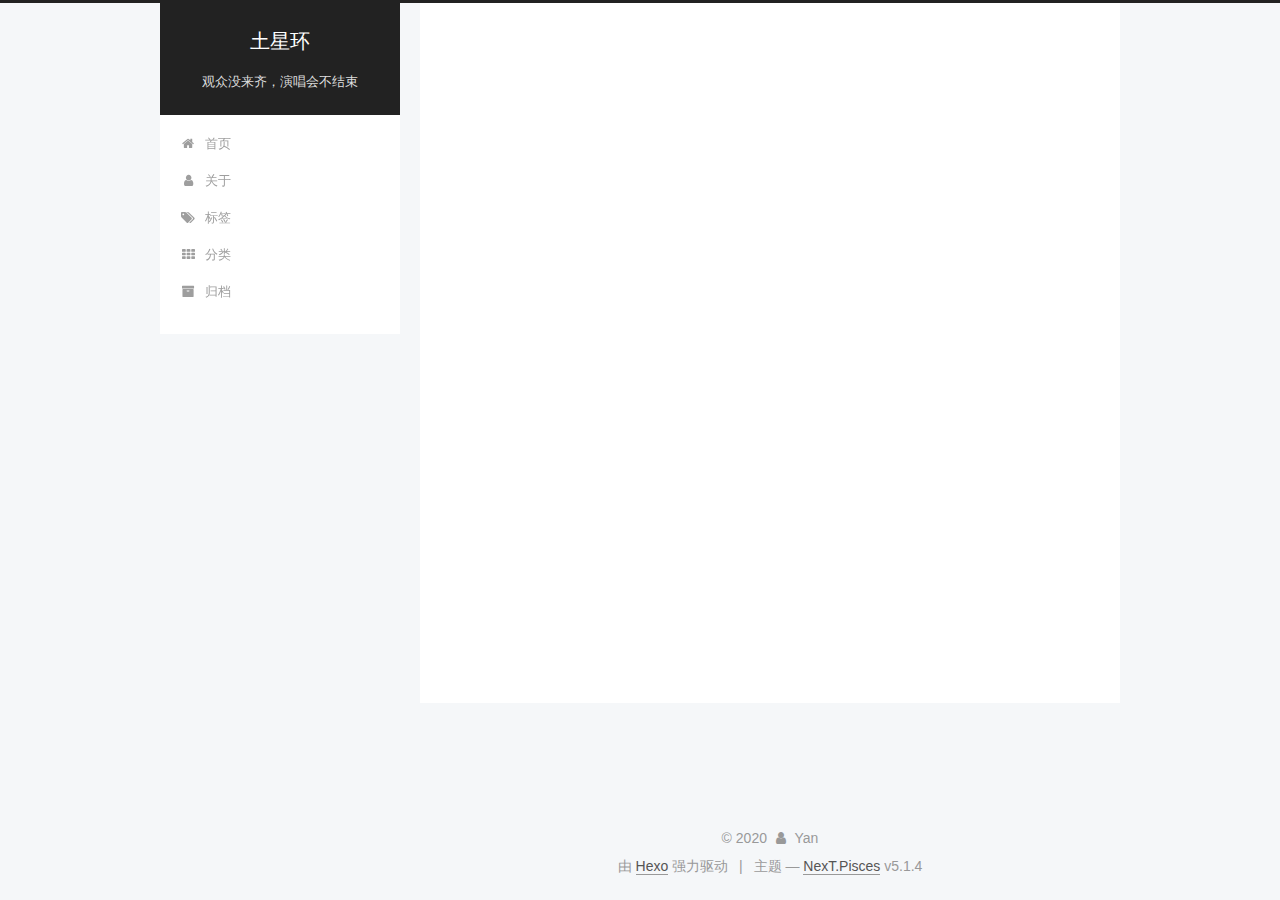
==== commit 0cc5fbaa: "Site updated: 2020-06-23 16:00:10" ====
--- a/archives/index.html
+++ b/archives/index.html
@@ -5,7 +5,7 @@
   
 
 
-<html class="theme-next muse use-motion" lang="zh-CN">
+<html class="theme-next pisces use-motion" lang="zh-Hans">
 <head>
   <meta charset="UTF-8"/>
 <meta http-equiv="X-UA-Compatible" content="IE=edge" />
@@ -83,7 +83,6 @@
 <meta property="og:title" content="土星环">
 <meta property="og:url" content="http://yoursite.com/archives/index.html">
 <meta property="og:site_name" content="土星环">
-<meta property="og:locale" content="zh_CN">
 <meta property="article:author" content="Yan">
 <meta name="twitter:card" content="summary">
 
@@ -93,7 +92,7 @@
   var NexT = window.NexT || {};
   var CONFIG = {
     root: '/',
-    scheme: 'Muse',
+    scheme: 'Pisces',
     version: '5.1.4',
     sidebar: {"position":"left","display":"post","offset":12,"b2t":false,"scrollpercent":false,"onmobile":false},
     fancybox: true,
@@ -101,7 +100,7 @@
     motion: {"enable":true,"async":false,"transition":{"post_block":"fadeIn","post_header":"slideDownIn","post_body":"slideDownIn","coll_header":"slideLeftIn","sidebar":"slideUpIn"}},
     duoshuo: {
       userId: '0',
-      author: 'Author'
+      author: '博主'
     },
     algolia: {
       applicationID: '',
@@ -121,7 +120,7 @@
 
 
 
-  <title>Archive | 土星环</title>
+  <title>归档 | 土星环</title>
   
 
 
@@ -133,7 +132,7 @@
 
 <meta name="generator" content="Hexo 4.2.1"></head>
 
-<body itemscope itemtype="http://schema.org/WebPage" lang="zh-CN">
+<body itemscope itemtype="http://schema.org/WebPage" lang="zh-Hans">
 
   
   
@@ -181,17 +180,47 @@
             
               <i class="menu-item-icon fa fa-fw fa-home"></i> <br />
             
-            Home
+            首页
           </a>
         </li>
       
         
+        <li class="menu-item menu-item-about">
+          <a href="/about/%20" rel="section">
+            
+              <i class="menu-item-icon fa fa-fw fa-user"></i> <br />
+            
+            关于
+          </a>
+        </li>
+      
+        
+        <li class="menu-item menu-item-tags">
+          <a href="/tags/%20" rel="section">
+            
+              <i class="menu-item-icon fa fa-fw fa-tags"></i> <br />
+            
+            标签
+          </a>
+        </li>
+      
+        
+        <li class="menu-item menu-item-categories">
+          <a href="/categories/%20" rel="section">
+            
+              <i class="menu-item-icon fa fa-fw fa-th"></i> <br />
+            
+            分类
+          </a>
+        </li>
+      
+        
         <li class="menu-item menu-item-archives">
           <a href="/archives/%20" rel="section">
             
               <i class="menu-item-icon fa fa-fw fa-archive"></i> <br />
             
-            Archives
+            归档
           </a>
         </li>
       
@@ -227,7 +256,7 @@
         
           
         
-        Um..! 1 post. Keep on posting.
+        嗯..! 目前共计 2 篇日志。 继续努力。
       </span>
 
       
@@ -241,6 +270,43 @@
           <div class="collection-title">
             <h1 class="archive-year" id="archive-year-2020">2020</h1>
           </div>
+        
+        
+
+        
+
+  <article class="post post-type-normal" itemscope itemtype="http://schema.org/Article">
+    <header class="post-header">
+
+      <h2 class="post-title">
+        
+            <a class="post-title-link" href="/2020/06/23/%E5%9C%9F%E6%98%9F%E7%8E%AF/" itemprop="url">
+              
+                <span itemprop="name">土星环</span>
+              
+            </a>
+        
+      </h2>
+
+      <div class="post-meta">
+        <time class="post-time" itemprop="dateCreated"
+              datetime="2020-06-23T12:42:04+08:00"
+              content="2020-06-23" >
+          06-23
+        </time>
+      </div>
+
+    </header>
+  </article>
+
+
+
+      
+
+        
+        
+        
+
         
         
 
@@ -325,8 +391,8 @@
               
                 <a href="/archives/%20%7C%7C%20archive">
               
-                  <span class="site-state-item-count">1</span>
-                  <span class="site-state-item-name">posts</span>
+                  <span class="site-state-item-count">2</span>
+                  <span class="site-state-item-name">日志</span>
                 </a>
               </div>
             
@@ -334,11 +400,36 @@
             
 
             
+              
+              
+              <div class="site-state-item site-state-tags">
+                
+                  <span class="site-state-item-count">1</span>
+                  <span class="site-state-item-name">标签</span>
+                
+              </div>
+            
 
           </nav>
 
           
 
+          
+            <div class="links-of-author motion-element">
+                
+                  <span class="links-of-author-item">
+                    <a href="https://github.com/Yan1874" target="_blank" title="GitHub">
+                      
+                        <i class="fa fa-fw fa-github"></i>GitHub</a>
+                  </span>
+                
+                  <span class="links-of-author-item">
+                    <a href="https://weibo.com/5727946986/profile?rightmod=1&wvr=6&mod=personinfo&is_all=1" target="_blank" title="Weibo">
+                      
+                        <i class="fa fa-fw fa-globe"></i>Weibo</a>
+                  </span>
+                
+            </div>
           
 
           
@@ -376,7 +467,7 @@
 </div>
 
 
-  <div class="powered-by">Powered by <a class="theme-link" target="_blank" href="https://hexo.io">Hexo</a></div>
+  <div class="powered-by">由 <a class="theme-link" target="_blank" href="https://hexo.io">Hexo</a> 强力驱动</div>
 
 
 
@@ -384,7 +475,7 @@
 
 
 
-  <div class="theme-info">Theme &mdash; <a class="theme-link" target="_blank" href="https://github.com/iissnan/hexo-theme-next">NexT.Muse</a> v5.1.4</div>
+  <div class="theme-info">主题 &mdash; <a class="theme-link" target="_blank" href="https://github.com/iissnan/hexo-theme-next">NexT.Pisces</a> v5.1.4</div>
 
 
 
@@ -484,6 +575,13 @@
   
   
 
+
+  <script type="text/javascript" src="/js/src/affix.js?v=5.1.4"></script>
+
+  <script type="text/javascript" src="/js/src/schemes/pisces.js?v=5.1.4"></script>
+
+
+
   
 
   
--- a/css/main.css
+++ b/css/main.css
@@ -189,7 +189,7 @@
   font-size: 14px;
   line-height: 2;
   color: #555;
-  background: #fff;
+  background: #f5f7f9;
 }
 @media (max-width: 767px) {
   body {
@@ -653,8 +653,8 @@
 @media (min-width: 992px) {
   .full-image.full-image.full-image.full-image {
     max-width: none;
-    width: 110%;
-    margin: 25px -5%;
+    width: 118%;
+    margin: 0 -9%;
   }
 }
 .blockquote-center,
@@ -940,11 +940,11 @@
   display: inline-block;
   padding: 0 20px;
   font-size: 14px;
-  color: #fff;
-  background: #222;
-  border: 2px solid #222;
+  color: #555;
+  background: #fff;
+  border: 2px solid #555;
   text-decoration: none;
-  border-radius: 0;
+  border-radius: 2px;
   transition-property: background-color;
   transition-duration: 0.2s;
   transition-timing-function: ease-in-out;
@@ -953,8 +953,8 @@
 }
 .btn:hover {
   border-color: #222;
-  color: #222;
-  background: #fff;
+  color: #fff;
+  background: #222;
 }
 .btn +.btn {
   margin: 0 0 8px 8px;
@@ -1066,7 +1066,7 @@
   width: 24px;
   background: #222;
   font-size: 12px;
-  opacity: 1;
+  opacity: 0.6;
   color: #fff;
   cursor: pointer;
   text-align: center;
@@ -1087,7 +1087,7 @@
   }
 }
 .back-to-top.back-to-top-on {
-  bottom: 19px;
+  bottom: 30px;
 }
 .header {
   background: transparent;
@@ -1136,7 +1136,7 @@
 .site-subtitle {
   margin-top: 10px;
   font-size: 13px;
-  color: #999;
+  color: #ddd;
 }
 .use-motion .brand {
   opacity: 0;
@@ -1209,7 +1209,8 @@
   transition-timing-function: ease-in-out;
   transition-delay: 0s;
 }
-.menu .menu-item a:hover {
+.menu .menu-item a:hover,
+.menu-item-active a {
   border-bottom-color: #222;
 }
 .menu .menu-item .fa {
@@ -1735,23 +1736,32 @@
   margin-top: 0;
 }
 .site-author-image {
-  display: block;
   margin: 0 auto;
   padding: 2px;
-  max-width: 96px;
+  max-width: 120px;
   height: auto;
-  border: 2px solid #333;
+  border: 1px solid #eee;
+  border-radius: 50%;
+  -webkit-border-radius: 50%;
+  -moz-border-radius: 50%;
+  transition: 1.4s all;
+}
+.site-author-image:hover {
+  -webkit-transform: rotate(360deg);
+  -moz-transform: rotate(360deg);
+  -ms-transform: rotate(360deg);
+  -transform: rotate(360deg);
 }
 .site-author-name {
-  margin: 5px 0 0;
+  margin: 0;
   text-align: center;
-  color: #f5f5f5;
-  font-weight: normal;
+  color: #222;
+  font-weight: 600;
 }
 .site-description {
-  margin-top: 5px;
+  margin-top: 0;
   text-align: center;
-  font-size: 14px;
+  font-size: 13px;
   color: #999;
 }
 .site-state {
@@ -1763,7 +1773,7 @@
 .site-state-item {
   display: inline-block;
   padding: 0 15px;
-  border-left: 1px solid #333;
+  border-left: 1px solid #eee;
 }
 .site-state-item:first-child {
   border-left: none;
@@ -1776,11 +1786,11 @@
   text-align: center;
   color: inherit;
   font-weight: 600;
-  font-size: 18px;
+  font-size: 16px;
 }
 .site-state-item-name {
   font-size: 13px;
-  color: inherit;
+  color: #999;
 }
 .feed-link {
   margin-top: 20px;
@@ -1822,7 +1832,7 @@
   width: 4px;
   height: 4px;
   border-radius: 50%;
-  background: #ab1aff;
+  background: #0d5bb8;
 }
 .links-of-blogroll {
   font-size: 13px;
@@ -1860,7 +1870,7 @@
   color: #555;
 }
 .sidebar-nav li:hover {
-  color: #f5f5f5;
+  color: #fc6423;
 }
 .page-post-detail .sidebar-nav-toc {
   padding: 0 5px;
@@ -1869,11 +1879,11 @@
   margin-left: 10px;
 }
 .sidebar-nav .sidebar-nav-active {
-  color: #87daff;
-  border-bottom-color: #87daff;
+  color: #fc6423;
+  border-bottom-color: #fc6423;
 }
 .sidebar-nav .sidebar-nav-active:hover {
-  color: #87daff;
+  color: #fc6423;
 }
 .sidebar-panel {
   display: none;
@@ -1906,12 +1916,12 @@
   transition-timing-function: ease-in-out;
   transition-delay: 0s;
   transition-property: all;
-  color: #999;
-  border-bottom-color: #555;
+  color: #666;
+  border-bottom-color: #ccc;
 }
 .post-toc ol a:hover {
-  color: #ccc;
-  border-bottom-color: #ccc;
+  color: #000;
+  border-bottom-color: #000;
 }
 .post-toc .nav-item {
   overflow: hidden;
@@ -1933,14 +1943,14 @@
   display: block;
 }
 .post-toc .nav .active > a {
-  color: #87daff;
-  border-bottom-color: #87daff;
+  color: #fc6423;
+  border-bottom-color: #fc6423;
 }
 .post-toc .nav .active-current > a {
-  color: #87daff;
+  color: #fc6423;
 }
 .post-toc .nav .active-current > a:hover {
-  color: #87daff;
+  color: #fc6423;
 }
 .footer {
   font-size: 14px;
@@ -2345,6 +2355,16 @@
   transform: translate(-50%, -50%);
   color: #ccc;
 }
+@media (min-width: 768px) and (max-width: 991px) {
+  .busuanzi-count {
+    width: auto;
+  }
+}
+@media (max-width: 767px) {
+  .busuanzi-count {
+    width: auto;
+  }
+}
 .site-uv,
 .site-pv,
 .page-pv {
@@ -2580,83 +2600,403 @@
   }
 }
 .page-post-detail .sidebar-toggle-line {
-  background: #87daff;
+  background: #fc6423;
 }
 .page-post-detail .comments {
   overflow: hidden;
 }
-@media (max-width: 767px) {
-  .header-inner,
-  .container .main-inner,
+.header {
+  position: relative;
+  margin: 0 auto;
+  width: 960px;
+}
+@media (min-width: 768px) and (max-width: 991px) {
+  .header {
+    width: auto;
+  }
+}
+@media (max-width: 767px) {
+  .header {
+    width: auto;
+  }
+}
+.header-inner {
+  position: absolute;
+  top: 0;
+  overflow: hidden;
+  padding: 0;
+  width: 240px;
+  background: #fff;
+  box-shadow: initial;
+  border-radius: initial;
+}
+@media (min-width: 1600px) {
+  .container .header-inner {
+    width: 240px;
+  }
+}
+@media (min-width: 768px) and (max-width: 991px) {
+  .header-inner {
+    position: relative;
+    width: auto;
+    border-radius: initial;
+  }
+}
+@media (max-width: 767px) {
+  .header-inner {
+    position: relative;
+    width: auto;
+    border-radius: initial;
+  }
+}
+.main:before,
+.main:after {
+  content: " ";
+  display: table;
+}
+.main:after {
+  clear: both;
+}
+@media (min-width: 768px) and (max-width: 991px) {
+  .main {
+    padding-bottom: 100px;
+  }
+}
+@media (max-width: 767px) {
+  .main {
+    padding-bottom: 100px;
+  }
+}
+.container .main-inner {
+  width: 960px;
+}
+@media (min-width: 768px) and (max-width: 991px) {
+  .container .main-inner {
+    width: auto;
+  }
+}
+@media (max-width: 767px) {
+  .container .main-inner {
+    width: auto;
+  }
+}
+.content-wrap {
+  float: right;
+  box-sizing: border-box;
+  padding: 40px;
+  width: 700px;
+  background: #fff;
+  min-height: 700px;
+  box-shadow: initial;
+  border-radius: initial;
+}
+@media (min-width: 768px) and (max-width: 991px) {
+  .content-wrap {
+    width: 100%;
+    padding: 20px;
+    border-radius: initial;
+  }
+}
+@media (max-width: 767px) {
+  .content-wrap {
+    width: 100%;
+    padding: 20px;
+    min-height: auto;
+    border-radius: initial;
+  }
+}
+.sidebar {
+  position: static;
+  float: left;
+  margin-top: 300px;
+  width: 240px;
+  background: #f5f7f9;
+  box-shadow: none;
+}
+@media (min-width: 768px) and (max-width: 991px) {
+  .sidebar {
+    display: none;
+  }
+}
+@media (max-width: 767px) {
+  .sidebar {
+    display: none;
+  }
+}
+.sidebar-toggle {
+  display: none;
+}
+.footer-inner {
+  width: 960px;
+  padding-left: 260px;
+}
+@media (min-width: 768px) and (max-width: 991px) {
   .footer-inner {
     width: auto;
-  }
-}
-embed {
-  display: block;
-  margin: 0px auto 25px auto;
-}
-.custom-logo .site-meta-headline {
-  text-align: center;
-}
-.custom-logo .brand {
+    padding-left: 0 !important;
+    padding-right: 0 !important;
+  }
+}
+@media (max-width: 767px) {
+  .footer-inner {
+    width: auto;
+    padding-left: 0 !important;
+    padding-right: 0 !important;
+  }
+}
+.sidebar-position-right .header-inner {
+  right: 0;
+}
+.sidebar-position-right .content-wrap {
+  float: left;
+}
+.sidebar-position-right .sidebar {
+  float: right;
+}
+.sidebar-position-right .footer-inner {
+  padding-left: 0;
+  padding-right: 260px;
+}
+.site-brand-wrapper {
+  position: relative;
+}
+.site-meta {
+  padding: 20px 0;
+  color: #fff;
+  background: #222;
+}
+@media (min-width: 768px) and (max-width: 991px) {
+  .site-meta {
+    box-shadow: 0 0 16px rgba(0,0,0,0.5);
+  }
+}
+@media (max-width: 767px) {
+  .site-meta {
+    box-shadow: 0 0 16px rgba(0,0,0,0.5);
+  }
+}
+.brand {
+  padding: 0;
   background: none;
 }
-.custom-logo .site-title {
-  margin: 10px auto 0;
-  font-size: 24px;
-  color: #222;
-}
-.custom-logo .site-title a {
-  border: none;
-}
-.custom-logo-image {
-  margin: 0 auto;
-  padding: 5px;
-  max-width: 150px;
-  background: #fff;
-}
-@media (max-width: 767px) {
-  .site-nav {
-    position: absolute;
-    left: 0;
-    top: 52px;
-    margin: 0;
-    width: 100%;
-    padding: 0;
-    background: #fff;
-    border-bottom: 1px solid #ddd;
-    z-index: 1030;
-  }
-}
-@media (max-width: 767px) {
-  .menu {
-    text-align: left;
-  }
-}
-@media (max-width: 767px) {
-  .menu .menu-item {
-    display: block;
-    margin: 0 10px;
-    vertical-align: top;
-  }
-}
-@media (max-width: 767px) {
-  .menu .menu-item br {
-    display: none;
-  }
-}
-@media (max-width: 767px) {
-  .menu .menu-item a {
-    padding: 5px 10px;
-  }
-}
-.menu .menu-item .fa {
-  margin-right: 0;
+.brand:hover {
+  color: #fff;
+}
+.site-subtitle {
+  margin: 10px 10px 0;
+  font-weight: initial;
 }
 .site-search form {
   display: none;
 }
+.site-nav {
+  border-top: none;
+}
+@media (min-width: 768px) and (max-width: 991px) {
+  .site-nav {
+    display: none !important;
+  }
+}
+@media (min-width: 768px) and (max-width: 991px) {
+  .site-nav-on {
+    display: block !important;
+  }
+}
+.menu .menu-item {
+  display: block;
+  margin: 0;
+}
+.menu .menu-item a {
+  position: relative;
+  box-sizing: border-box;
+  padding: 5px 20px;
+  text-align: left;
+  line-height: inherit;
+  transition-property: background-color;
+  transition-duration: 0.2s;
+  transition-timing-function: ease-in-out;
+  transition-delay: 0s;
+}
+.menu .menu-item a:hover,
+.menu-item-active a {
+  background: #f9f9f9;
+  border-bottom-color: #fff;
+}
+.menu .menu-item br {
+  display: none;
+}
+.menu-item-active a:after {
+  content: " ";
+  position: absolute;
+  top: 50%;
+  margin-top: -3px;
+  right: 15px;
+  width: 6px;
+  height: 6px;
+  border-radius: 50%;
+  background-color: #bbb;
+}
+.btn-bar {
+  background-color: #fff;
+}
+.site-nav-toggle {
+  left: 20px;
+  top: 50%;
+  -webkit-transform: translateY(-50%);
+  -webkit-transform: translateY(-50%);
+  -moz-transform: translateY(-50%);
+  -ms-transform: translateY(-50%);
+  -o-transform: translateY(-50%);
+  transform: translateY(-50%);
+}
+@media (min-width: 768px) and (max-width: 991px) {
+  .site-nav-toggle {
+    display: block;
+  }
+}
+.use-motion .sidebar .motion-element {
+  opacity: 1;
+}
+.sidebar {
+  margin-left: -100%;
+  right: auto;
+  bottom: auto;
+  -webkit-transform: none;
+}
+.sidebar-inner {
+  box-sizing: border-box;
+  width: 240px;
+  color: #555;
+  background: #fff;
+  box-shadow: initial;
+  border-radius: initial;
+  opacity: 0;
+}
+.sidebar-inner.affix {
+  position: fixed;
+  top: 12px;
+}
+.sidebar-inner.affix-bottom {
+  position: absolute;
+}
+.site-overview {
+  text-align: left;
+}
+.site-author:before,
+.site-author:after {
+  content: " ";
+  display: table;
+}
+.site-author:after {
+  clear: both;
+}
+.sidebar a {
+  color: #555;
+}
+.sidebar a:hover {
+  color: #222;
+}
+.site-state-item {
+  padding: 0 10px;
+}
+.links-of-author-item a:before {
+  display: none;
+}
+.links-of-author-item a {
+  border-bottom: none;
+  text-decoration: underline;
+}
+.feed-link {
+  border-top: 1px dotted #ccc;
+  border-bottom: 1px dotted #ccc;
+  text-align: center;
+}
+.feed-link a {
+  display: block;
+  color: #fc6423;
+  border: none;
+}
+.feed-link a:hover {
+  background: none;
+  color: #e34603;
+}
+.feed-link a:hover i {
+  color: #e34603;
+}
+.links-of-author {
+  display: flex;
+  flex-wrap: wrap;
+  justify-content: center;
+}
+.links-of-author-item {
+  margin: 5px 0 0;
+  width: 50%;
+}
+.links-of-author-item a {
+  max-width: 216px;
+  box-sizing: border-box;
+  display: inline-block;
+  margin-right: 0;
+  margin-bottom: 0;
+  padding: 0 5px;
+  overflow: hidden;
+  white-space: nowrap;
+  text-overflow: ellipsis;
+}
+.links-of-author-item a {
+  display: block;
+  text-decoration: none;
+}
+.links-of-author-item a:hover {
+  border-radius: 4px;
+  background: #eee;
+}
+.links-of-author-item .fa {
+  margin-right: 2px;
+  font-size: 16px;
+}
+.links-of-author-item .fa-globe {
+  font-size: 15px;
+}
+.links-of-blogroll {
+  text-align: center;
+  margin-top: 20px;
+  padding: 3px 0 0;
+  border-top: 1px dotted #ccc;
+}
+.links-of-blogroll-title {
+  margin-top: 0;
+}
+.links-of-blogroll-item {
+  padding: 0;
+}
+.links-of-blogroll-inline:before,
+.links-of-blogroll-inline:after {
+  content: " ";
+  display: table;
+}
+.links-of-blogroll-inline:after {
+  clear: both;
+}
 .links-of-blogroll-inline .links-of-blogroll-item {
-  display: inline-block;
-}
+  margin: 5px 0 0;
+  width: 50%;
+  display: inline-block;
+  width: unset;
+}
+.links-of-blogroll-inline .links-of-blogroll-item a {
+  max-width: 216px;
+  box-sizing: border-box;
+  display: inline-block;
+  margin-right: 0;
+  margin-bottom: 0;
+  padding: 0 5px;
+  overflow: hidden;
+  white-space: nowrap;
+  text-overflow: ellipsis;
+}
+@media (max-width: 767px) {
+  .post-body {
+    text-align: justify;
+  }
+}
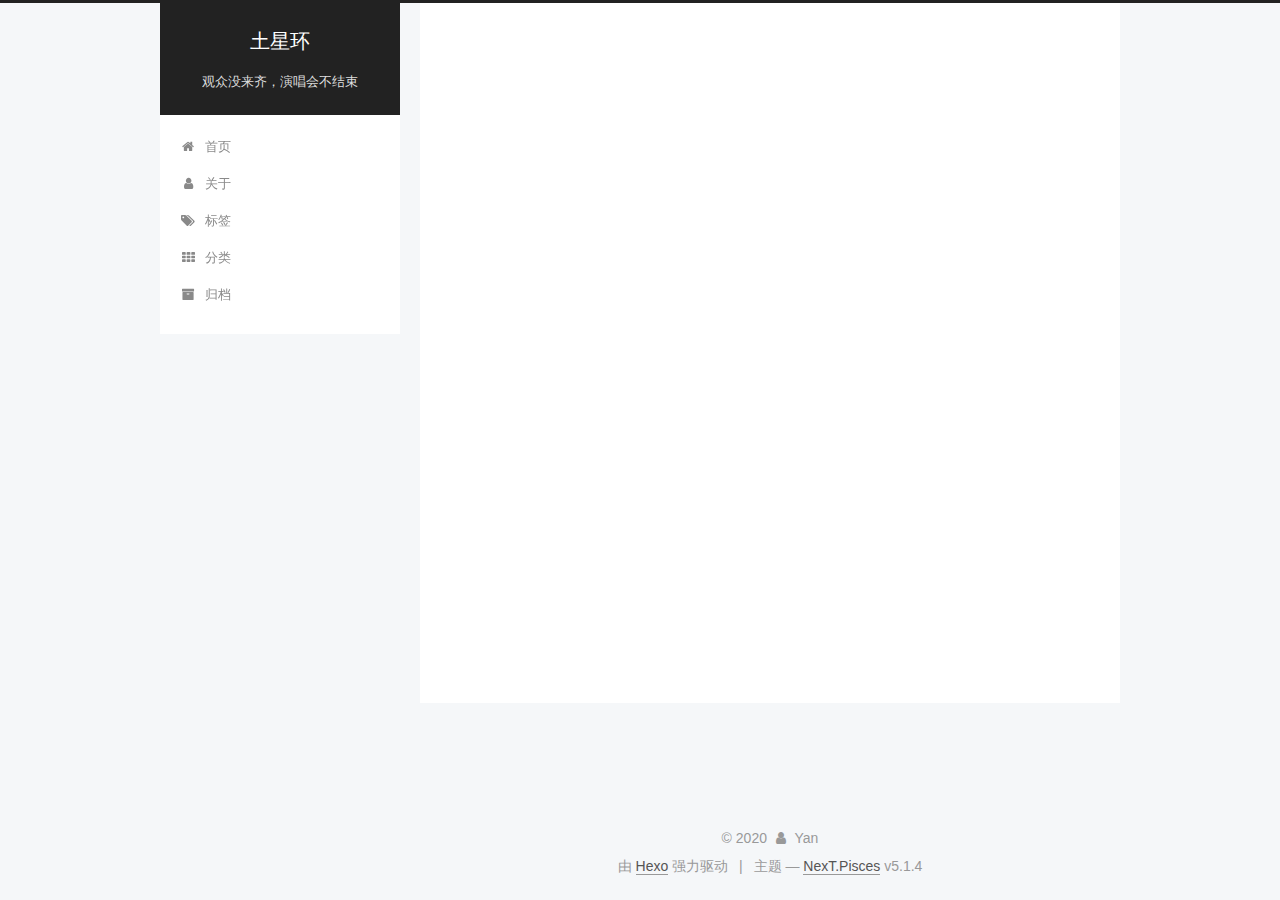
==== commit 803adf40: "Site updated: 2020-07-06 15:12:41" ====
--- a/archives/index.html
+++ b/archives/index.html
@@ -256,7 +256,7 @@
         
           
         
-        嗯..! 目前共计 2 篇日志。 继续努力。
+        嗯..! 目前共计 3 篇日志。 继续努力。
       </span>
 
       
@@ -270,6 +270,43 @@
           <div class="collection-title">
             <h1 class="archive-year" id="archive-year-2020">2020</h1>
           </div>
+        
+        
+
+        
+
+  <article class="post post-type-normal" itemscope itemtype="http://schema.org/Article">
+    <header class="post-header">
+
+      <h2 class="post-title">
+        
+            <a class="post-title-link" href="/2020/07/02/NetKing%E9%97%A8%E7%A6%81%E8%B0%83%E8%AF%95/" itemprop="url">
+              
+                <span itemprop="name">NetKing门禁调试</span>
+              
+            </a>
+        
+      </h2>
+
+      <div class="post-meta">
+        <time class="post-time" itemprop="dateCreated"
+              datetime="2020-07-02T08:41:33+08:00"
+              content="2020-07-02" >
+          07-02
+        </time>
+      </div>
+
+    </header>
+  </article>
+
+
+
+      
+
+        
+        
+        
+
         
         
 
@@ -391,7 +428,7 @@
               
                 <a href="/archives/%20%7C%7C%20archive">
               
-                  <span class="site-state-item-count">2</span>
+                  <span class="site-state-item-count">3</span>
                   <span class="site-state-item-name">日志</span>
                 </a>
               </div>
@@ -404,7 +441,7 @@
               
               <div class="site-state-item site-state-tags">
                 
-                  <span class="site-state-item-count">1</span>
+                  <span class="site-state-item-count">2</span>
                   <span class="site-state-item-name">标签</span>
                 
               </div>
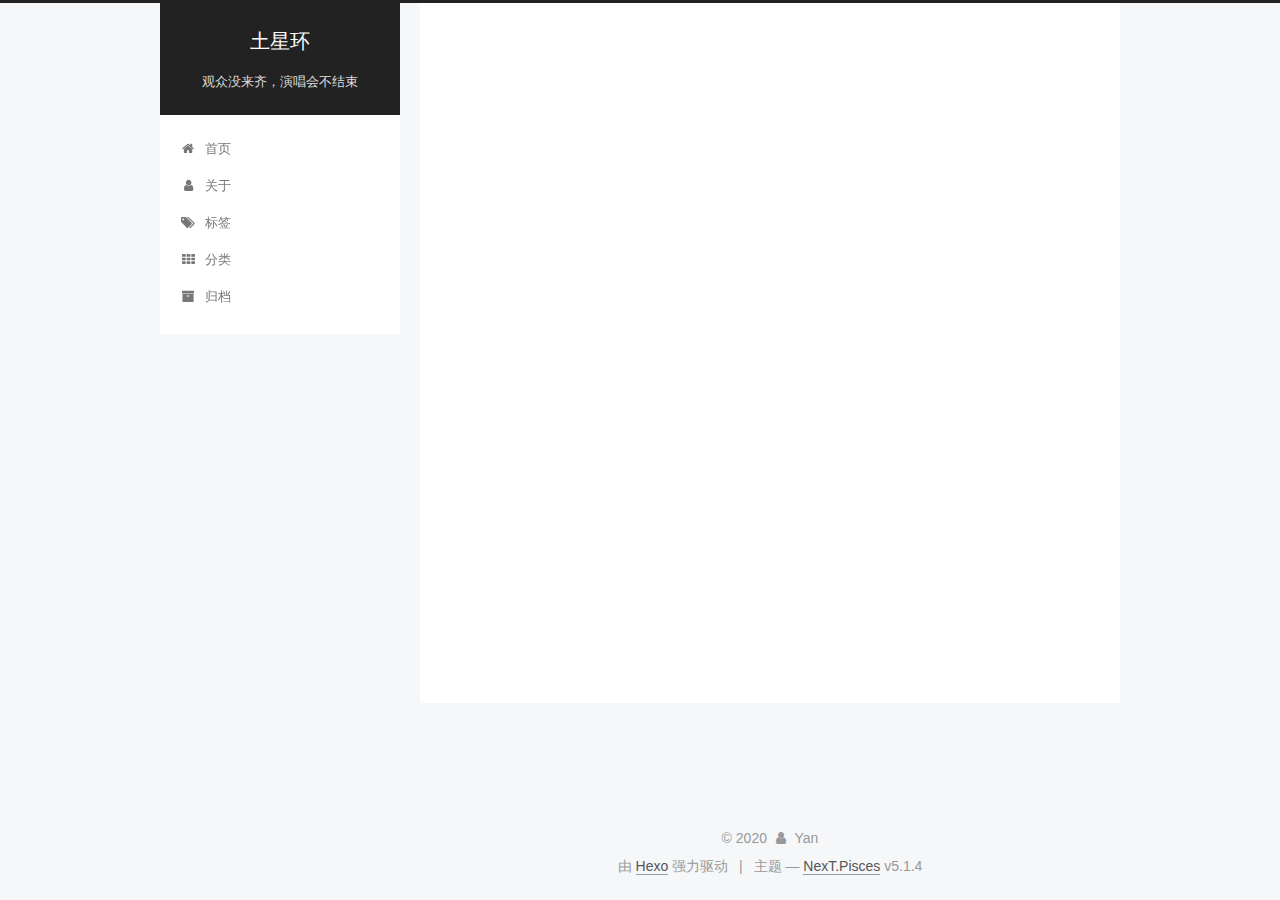
==== commit 4a501fdf: "Site updated: 2020-07-06 17:25:06" ====
--- a/archives/index.html
+++ b/archives/index.html
@@ -176,7 +176,7 @@
       
         
         <li class="menu-item menu-item-home">
-          <a href="/%20" rel="section">
+          <a href="/" rel="section">
             
               <i class="menu-item-icon fa fa-fw fa-home"></i> <br />
             
@@ -186,7 +186,7 @@
       
         
         <li class="menu-item menu-item-about">
-          <a href="/about/%20" rel="section">
+          <a href="/about/" rel="section">
             
               <i class="menu-item-icon fa fa-fw fa-user"></i> <br />
             
@@ -196,7 +196,7 @@
       
         
         <li class="menu-item menu-item-tags">
-          <a href="/tags/%20" rel="section">
+          <a href="/tags/" rel="section">
             
               <i class="menu-item-icon fa fa-fw fa-tags"></i> <br />
             
@@ -206,7 +206,7 @@
       
         
         <li class="menu-item menu-item-categories">
-          <a href="/categories/%20" rel="section">
+          <a href="/categories/" rel="section">
             
               <i class="menu-item-icon fa fa-fw fa-th"></i> <br />
             
@@ -216,7 +216,7 @@
       
         
         <li class="menu-item menu-item-archives">
-          <a href="/archives/%20" rel="section">
+          <a href="/archives/" rel="section">
             
               <i class="menu-item-icon fa fa-fw fa-archive"></i> <br />
             
@@ -256,7 +256,7 @@
         
           
         
-        嗯..! 目前共计 3 篇日志。 继续努力。
+        嗯..! 目前共计 4 篇日志。 继续努力。
       </span>
 
       
@@ -270,6 +270,43 @@
           <div class="collection-title">
             <h1 class="archive-year" id="archive-year-2020">2020</h1>
           </div>
+        
+        
+
+        
+
+  <article class="post post-type-normal" itemscope itemtype="http://schema.org/Article">
+    <header class="post-header">
+
+      <h2 class="post-title">
+        
+            <a class="post-title-link" href="/2020/07/06/%E6%B6%88%E9%98%B2%E8%81%94%E5%8A%A8%E8%AE%BE%E7%BD%AE%E8%AF%B4%E6%98%8E/" itemprop="url">
+              
+                <span itemprop="name">消防联动设置说明</span>
+              
+            </a>
+        
+      </h2>
+
+      <div class="post-meta">
+        <time class="post-time" itemprop="dateCreated"
+              datetime="2020-07-06T15:15:33+08:00"
+              content="2020-07-06" >
+          07-06
+        </time>
+      </div>
+
+    </header>
+  </article>
+
+
+
+      
+
+        
+        
+        
+
         
         
 
@@ -312,7 +349,7 @@
 
         
 
-  <article class="post post-type-normal" itemscope itemtype="http://schema.org/Article">
+  <article class="post post-type-tags" itemscope itemtype="http://schema.org/Article">
     <header class="post-header">
 
       <h2 class="post-title">
@@ -426,9 +463,9 @@
             
               <div class="site-state-item site-state-posts">
               
-                <a href="/archives/%20%7C%7C%20archive">
-              
-                  <span class="site-state-item-count">3</span>
+                <a href="/archives/%7C%7Carchive">
+              
+                  <span class="site-state-item-count">4</span>
                   <span class="site-state-item-name">日志</span>
                 </a>
               </div>
@@ -440,10 +477,10 @@
               
               
               <div class="site-state-item site-state-tags">
-                
+                <a href="/tags/index.html">
                   <span class="site-state-item-count">2</span>
                   <span class="site-state-item-name">标签</span>
-                
+                </a>
               </div>
             
 
--- a/css/main.css
+++ b/css/main.css
@@ -1832,7 +1832,7 @@
   width: 4px;
   height: 4px;
   border-radius: 50%;
-  background: #0d5bb8;
+  background: #ffffa1;
 }
 .links-of-blogroll {
   font-size: 13px;
